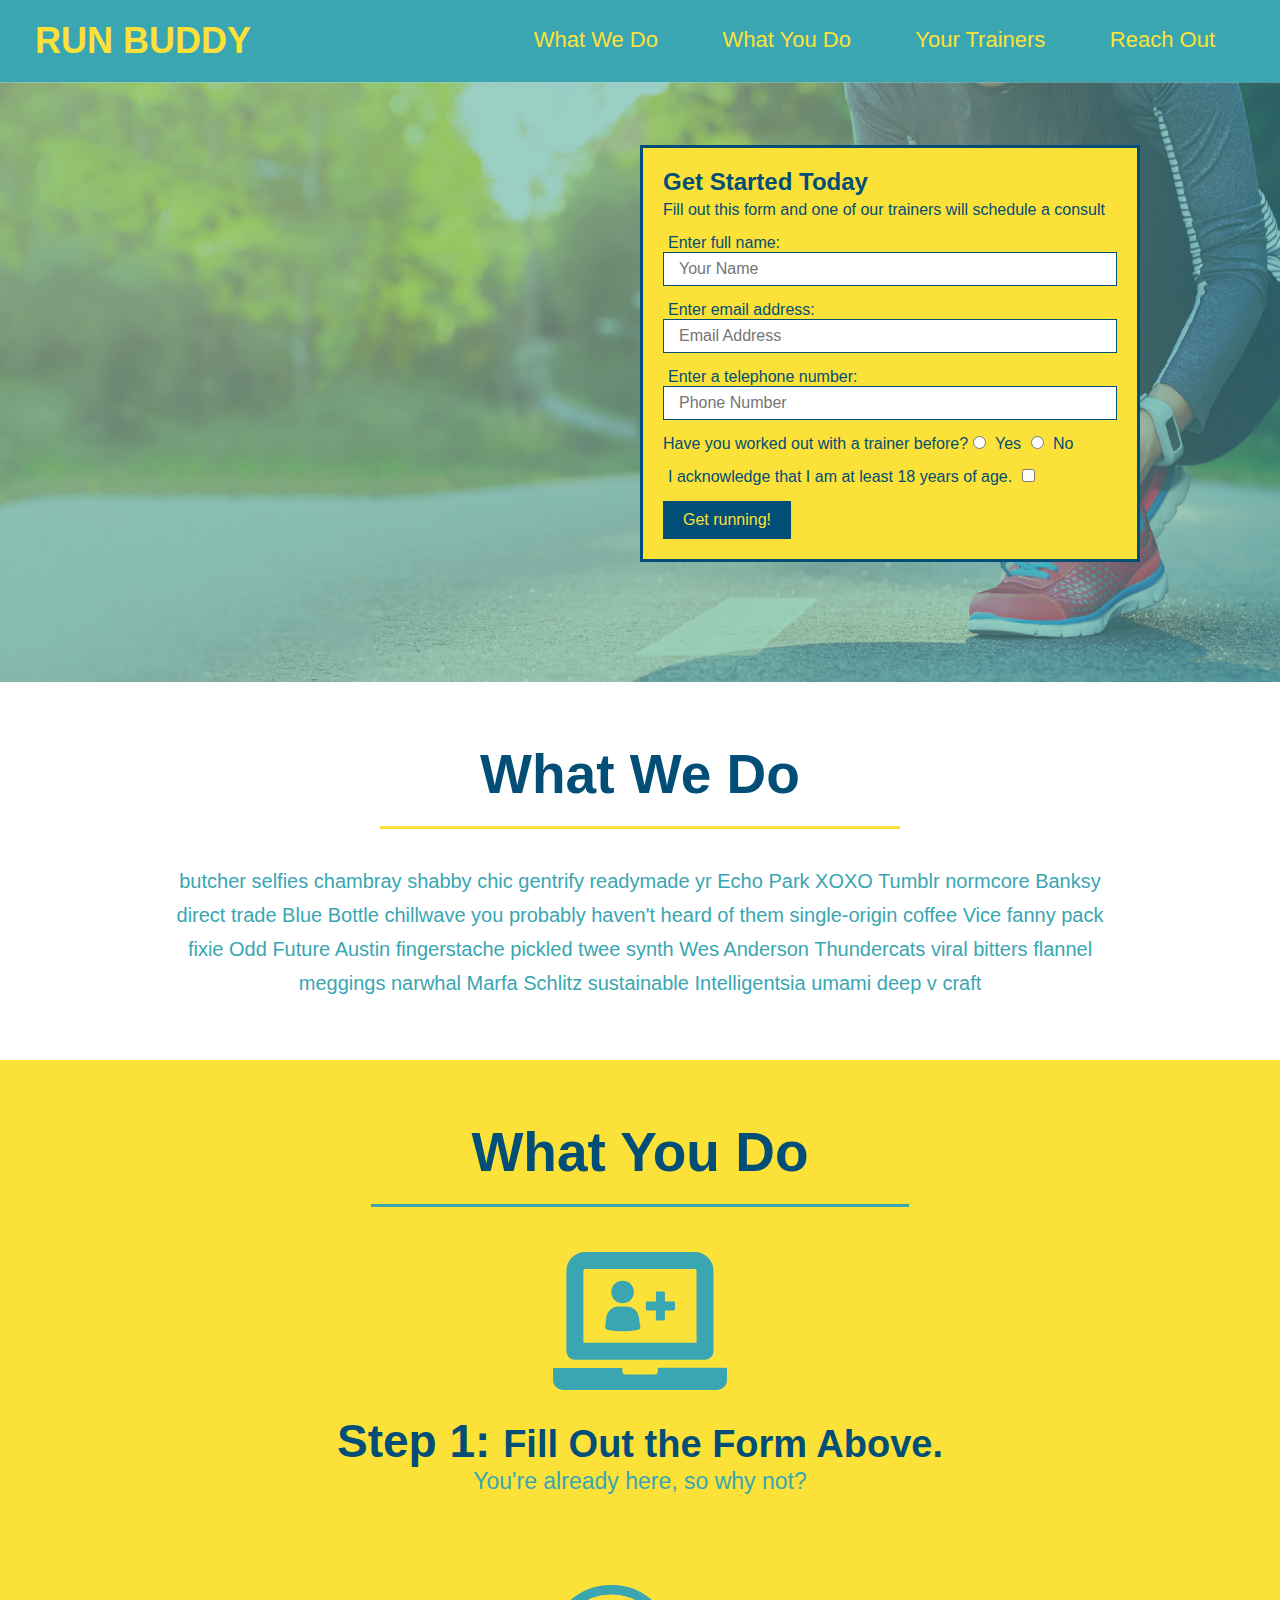
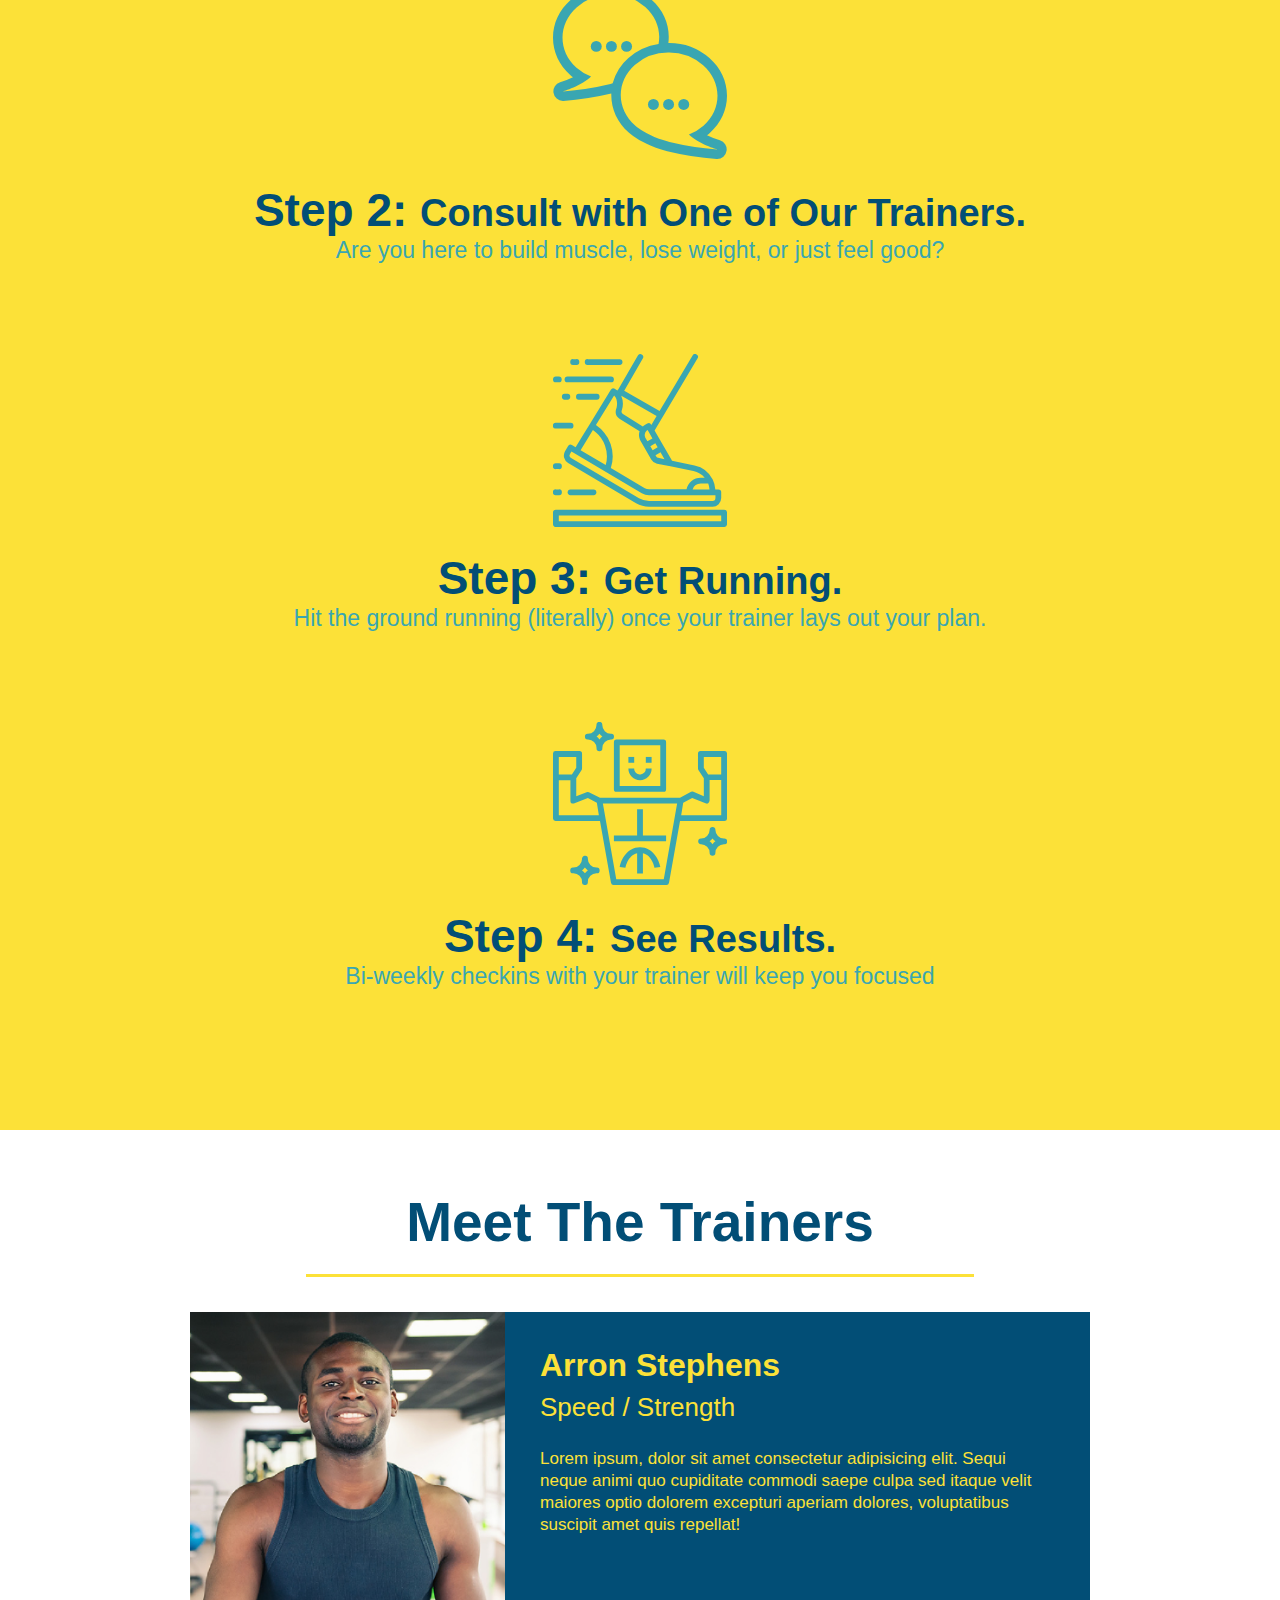
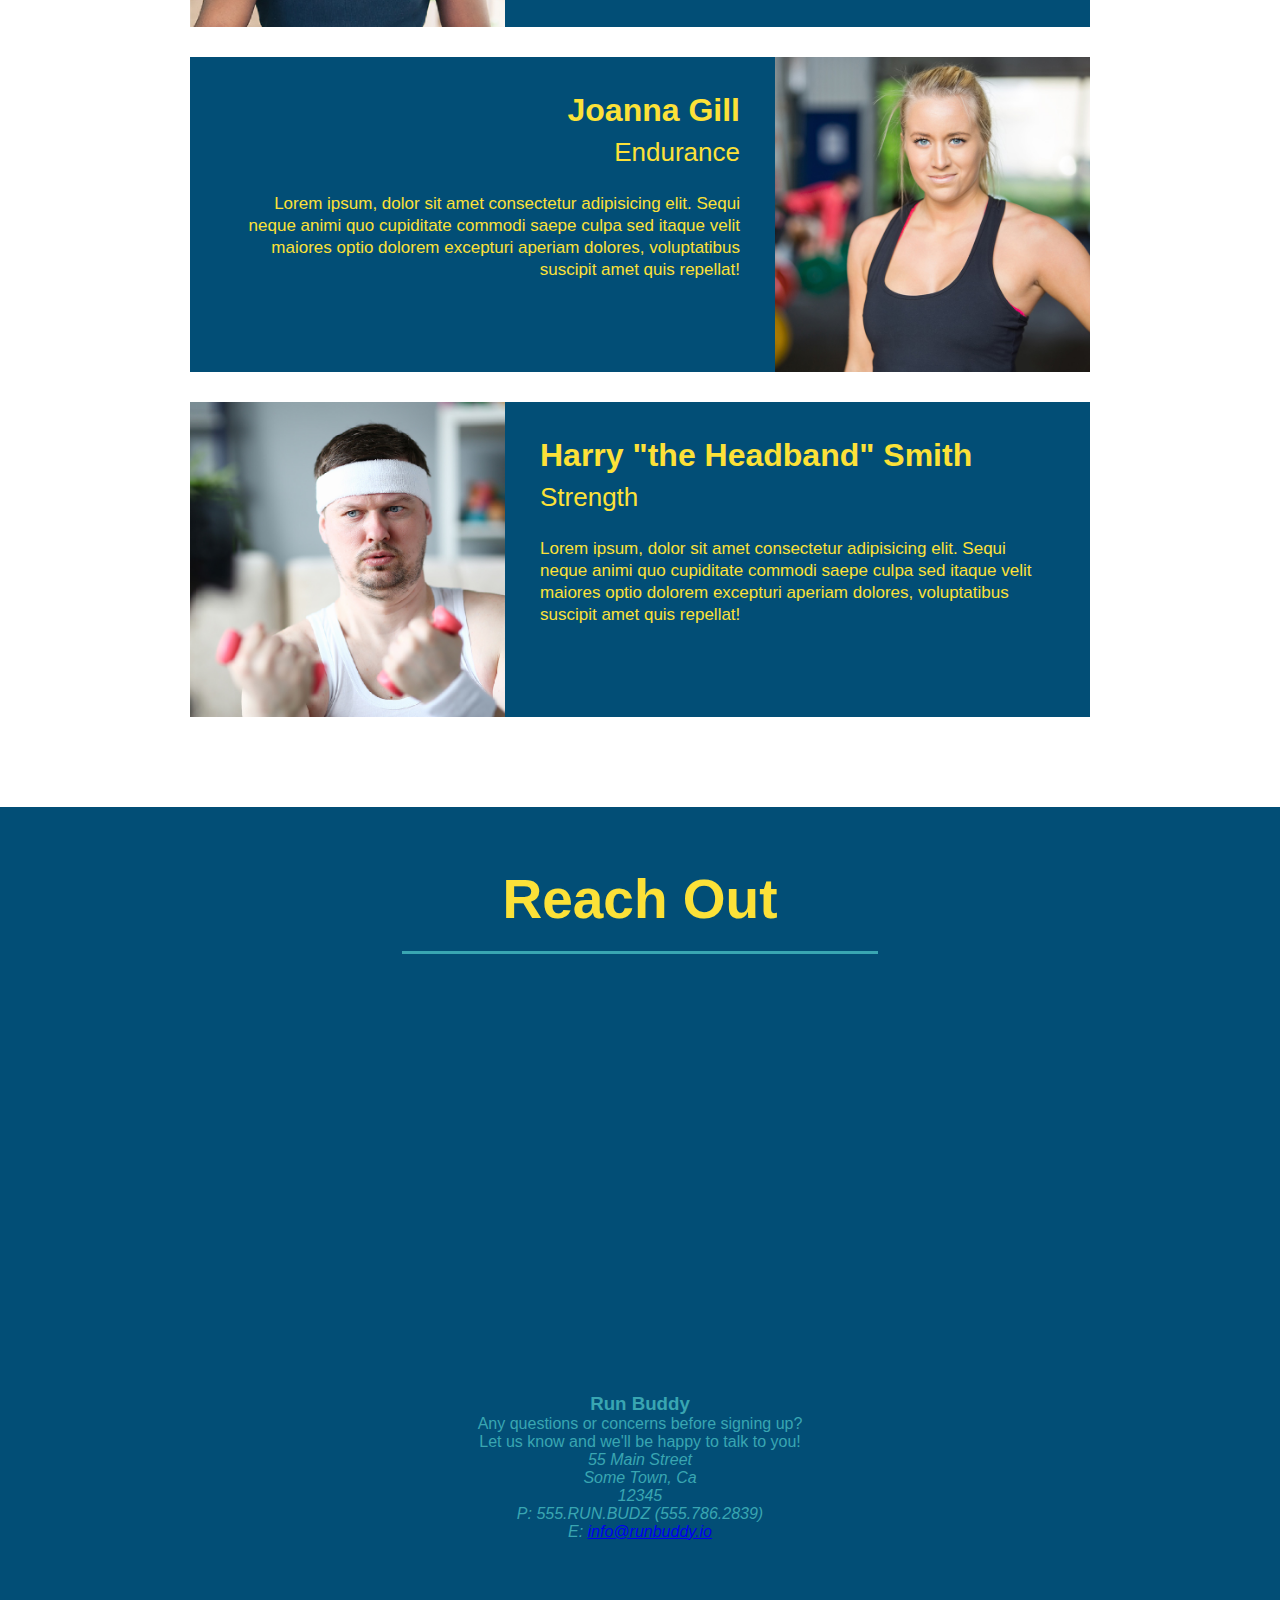
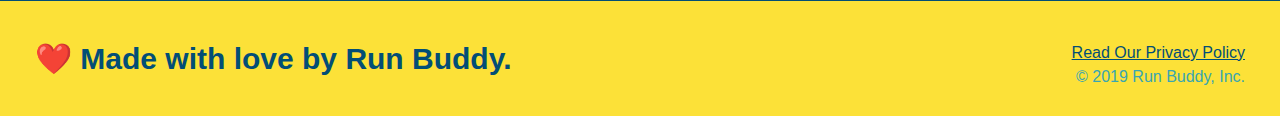
==== index.html @ 49051cc2 "style contact info and meet the trainers section" ====
<!DOCTYPE html>
<html lang="en">

<head>
  <meta charset="UTF-8" />
  <title>Run Buddy</title>
  <link rel="stylesheet" href="./assets/style.css" />
</head>

<body>
  <!-- navigation -->
  <header>
    <h1>
      <a href="/">
        RUN BUDDY
      </a>
    </h1>
    <nav>
      <!-- Unordered list element -->
      <ul>
        <!-- List item element-->
        <li>
          <!-- Anchor element -->
          <a href="#what-we-do">What We Do</a>
        </li>
        <li>
          <a href="#what-you-do">What You Do</a>
        </li>
        <li>
          <a href="#your-trainers">Your Trainers</a>
        </li>
        <li>
          <a href="#reach-out">Reach Out</a>
        </li>
      </ul>
    </nav>
  </header>

  <!-- hero/jumbotron -->
  <section class="hero">
    <div class="hero-form">
      <h3>Get Started Today</h3>
      <p>Fill out this form and one of our trainers will schedule a consult</p>
      <form>
        <label for="name">Enter full name:</label>
        <input type="text" placeholder="Your Name" name="name" id="name" class="form-input" />
        <label for="email">Enter email address:</label>
        <input type="text" placeholder="Email Address" name="email" id="email" class="form-input" />
        <label for="phone">Enter a telephone number:</label>
        <input type="text" placeholder="Phone Number" name="phone" id="phone" class="form-input" />
        <p>
          Have you worked out with a trainer before?
          <input type="radio" name="trainer-confirm" id="trainer-yes" />
          <label for="trainer-yes">Yes</label>
          <input type="radio" name="trainer-confirm" id="trainer-no" />
          <label for="trainer-no">No</label>
        </p>
        <p>
          <label for="checkbox">
            I acknowledge that I am at least 18 years of age.
          </label>
          <input type="checkbox" name="checkpoint1" id="checkbox" />
        </p>
        <button type="submit">
          Get running!
        </button>
      </form>
    </div>
  </section>

  <!-- "what we do" section -->
  <section id="what-we-do" class="intro">
    <h2 class="section-title primary-border">What We Do</h2>
    <p>
      butcher selfies chambray shabby chic gentrify readymade yr Echo Park XOXO Tumblr normcore Banksy direct trade Blue
      Bottle chillwave you probably haven't heard of them single-origin coffee Vice fanny pack fixie Odd Future Austin
      fingerstache pickled twee synth Wes Anderson Thundercats viral bitters flannel meggings narwhal Marfa Schlitz
      sustainable Intelligentsia umami deep v craft
    </p>
  </section>

  <!-- "what you do" section -->
  <section id="what-you-do" class="steps">
    <h2 class="section-title secondary-border">What You Do</h2>

    <div>
      <img src="./assets/images/step-1.svg" alt="" />
      <h3>Step 1: <span>Fill Out the Form Above.</span></h3>
      <p>You're already here, so why not?</p>
    </div>

    <div>
      <img src="./assets/images/step-2.svg" alt="" />
      <h3>Step 2: <span>Consult with One of Our Trainers.</span></h3>
      <p>Are you here to build muscle, lose weight, or just feel good?</p>
    </div>

    <div>
      <img src="./assets/images/step-3.svg" alt="" />
      <h3>Step 3: <span>Get Running.</span></h3>
      <p>Hit the ground running (literally) once your trainer lays out your plan.</p>
    </div>

    <div>
      <img src="./assets/images/step-4.svg" alt="" />
      <h3>Step 4: <span>See Results.</span></h3>
      <p>Bi-weekly checkins with your trainer will keep you focused</p>
    </div>
  </section>

  <!-- "meet the trainers" section -->
  <section id="your-trainers" class="trainers">
    <h2 class="section-title primary-border">Meet The Trainers</h2>
    <article class="trainer">
      <img src="./assets/images/trainer-1.jpg" alt="Arron Stephens in his workout clothes, ready to pump iron" />
      <div class="trainer-bio text-left">
        <h3>Arron Stephens</h3>
        <h4>Speed / Strength</h4>
        <p>
          Lorem ipsum, dolor sit amet consectetur adipisicing elit. Sequi neque animi quo cupiditate commodi saepe culpa
          sed
          itaque velit maiores optio dolorem excepturi aperiam dolores, voluptatibus suscipit amet quis repellat!
        </p>
      </div>
    </article>

    <!-- second trainer bio -->
    <article class="trainer">
      <div class="trainer-bio text-right">
        <h3>Joanna Gill</h3>
        <h4>Endurance</h4>
        <p>
          Lorem ipsum, dolor sit amet consectetur adipisicing elit. Sequi neque animi quo cupiditate commodi saepe culpa
          sed
          itaque velit maiores optio dolorem excepturi aperiam dolores, voluptatibus suscipit amet quis repellat!
        </p>
      </div>
      <img src="./assets/images/trainer-2.jpg" alt="Joanna Gill cooling off after a workout" />
    </article>

    <!-- third trainer bio -->
    <article class="trainer">
      <img src="./assets/images/trainer-3.jpg"
        alt="Harry Smith wearing a headband and lifting comically small pink weights" />
      <div class="trainer-bio text-left">
        <h3>Harry "the Headband" Smith</h3>
        <h4>Strength</h4>
        <p>
          Lorem ipsum, dolor sit amet consectetur adipisicing elit. Sequi neque animi quo cupiditate commodi saepe culpa
          sed
          itaque velit maiores optio dolorem excepturi aperiam dolores, voluptatibus suscipit amet quis repellat!
        </p>
      </div>
    </article>
  </section>

  <!-- "reach out" section -->
  <section id="reach-out" class="contact">
    <h2 class="section-title secondary-border">Reach Out</h2>
		<div class="contact-info">
			<iframe src="https://www.google.com/maps/embed?pb=!1m18!1m12!1m3!1d3147.1079747227936!2d-120.42364418397035!3d37.92790791110593!2m3!1f0!2f0!3f0!3m2!1i1024!2i768!4f13.1!3m3!1m2!1s0x8090c49129b6ac57%3A0xb56c7eb95a2cd8bd!2sMain%20St%2C%20California%2095327!5e0!3m2!1sen!2sus!4v1616426329495!5m2!1sen!2sus" 
			width="600" 
			height="450" 
			style="border:0;" 
			allowfullscreen="" 
			loading="lazy">
			</iframe>
		</div>

		<div>
			<h3>Run Buddy</h3>
			<p>
			  Any questions or concerns before signing up?
			  <br />
			  Let us know and we'll be happy to talk to you!
			</p>
			<address>
			  55 Main Street <br/>
			  Some Town, Ca <br/>
			  12345<br />
			  P: 555.RUN.BUDZ (555.786.2839)<br/>
			  E: <a href="mailto:info@runbuddy.io">info@runbuddy.io</a>
			</address>
		  </div>
  </section>

  <!-- footer -->
  <footer>
    <h2>❤️ Made with love by Run Buddy.</h2>
    <div>
      <a href="#">Read Our Privacy Policy</a><br />
      &copy; 2019 Run Buddy, Inc.
    </div>
  </footer>
</body>

</html
---- assets/style.css ----
* {
	margin: 0;
	padding: 0;
	box-sizing: border-box;
}
  
body {
	color: #39a6b2;
	font-family: Helvetica, Arial, sans-serif;
}

/* apply styles to <header> */
header {
	padding: 20px 35px;
	background-color: #39a6b2;
}

header h1 {
	font-weight: bold;
	font-size: 36px;
	color: #fce138;
	margin: 0;
	display: inline;
}

header a {
	text-decoration: none;
	color: #fce138;
}

header nav {
	float: right;
	margin: 7px 0;
}

header nav ul li {
	display: inline;
}

header nav ul li a {
	margin: 0 30px;
	font-weight: lighter;
	font-size: 22px;
}

footer {
	background: #fce138;
	width: 100%;
	padding: 40px 35px;
}

footer h2 {
	display: inline;
	color: #024e76;
	font-size: 30px;
	margin: 0;
}

footer div {
	float: right;
	line-height: 1.5;
	text-align: right;
}

footer a {
	color: #024e76;
}

section {
	padding: 60px;
}

/* Hero Style Start */
.hero {
	background-image: url('./images/hero-bg.jpg');
	height: 600px;
	background-size: cover;
	background-position: center;
	position: relative;
}
/* Hero Style End */

.hero-form {
	border: 3px solid #024e76;
	background-color: #fce138;
	padding: 20px;
	width: 500px;
	color: #024e76;
	position: absolute;
	bottom: 120px;
	right: 140px;
}

.hero-form h3 {
	font-size: 24px;
	margin: 0;
}
.hero-form p {
	margin: 5px 0 15px 0;
}

.form-input {
	border: 1px solid #024e76;
	display: block;
	padding: 7px 15px;
	font-size: 16px;
	color: #024e76;
	width: 100%;
	margin-bottom: 15px;
}

.hero-form label {
	margin: 0 5px;
}

.hero-form button {
	color: #fce138;
	background-color: #024e76;
	border: none;
	padding: 10px 20px;
	font-size: 16px;
}

.intro {
	text-align: center;
}

.intro p {
	line-height: 1.7;
	color: #39a6b2;
	width: 80%;
font-size: 20px;
	margin: 0 auto;
}

.steps {
	text-align: center;
	background: #fce138;
}

.steps div {
	margin-bottom: 80px;
}

.steps img {
	width: 15%;
	margin: 10px 0;
}

.steps h3 {
	color: #024e76;
	font-size: 46px;
	margin-top: 10px;
}

.steps p {
	color: #39a6b2;
	font-size: 23px;
}

.steps span {
	font-size: 38px;
}

.section-title {
	font-size: 55px;
	color: #024e76;
	margin-bottom: 35px;
	padding: 0 100px 20px 100px;
	display: inline-block;
	border-bottom: 3px solid;
}

.primary-border {
	border-color: #fce138;
}

.secondary-border {
	border-color: #39a6b2;
}

.trainers {
text-align: center;
}

.trainer {
	width: 900px;
	margin: 0 auto 30px auto;
	background: #024e76;
	color: #fce138;
	overflow: auto;
}

.trainer img {
	width: 35%;
	float: left;
}

.trainer-bio {
	padding: 35px;
	float: left;
	width: 65%;
}

.trainer-bio h3 {
	font-size: 32px;
	margin-bottom: 8px;
}

.trainer-bio h4 {
	font-weight: lighter;
	font-size: 26px;
	margin-bottom: 25px;
}

.trainer-bio p {
	font-size: 17px;
	line-height: 1.3;
}

.text-left {
	text-align: left;
}

.text-right {
	text-align: right;
}

/*reach out section style*/
.contact {
	background: #024e76;
	text-align: center;
}

.contact h2 {
	color: #fce138;
}

.contact-info iframe {
	width: 400px;
	height: 400px;
}

.contact-info div {
	width: 410px;
	display: inline-block;
	vertical-align: top;
	text-align: left;
	margin: 30px 0 0 60px;
	color: white;
}

.contact-info h3 {
  color: #fce138;
  font-size: 32px;
}

.contact-info p, .contact-info address {
  margin: 20px 0;
  line-height: 1.5;
  font-size: 20px;
  font-style: normal;
}

.contact-info a {
  color: #fce138;
}

/*reach out section style ends*/
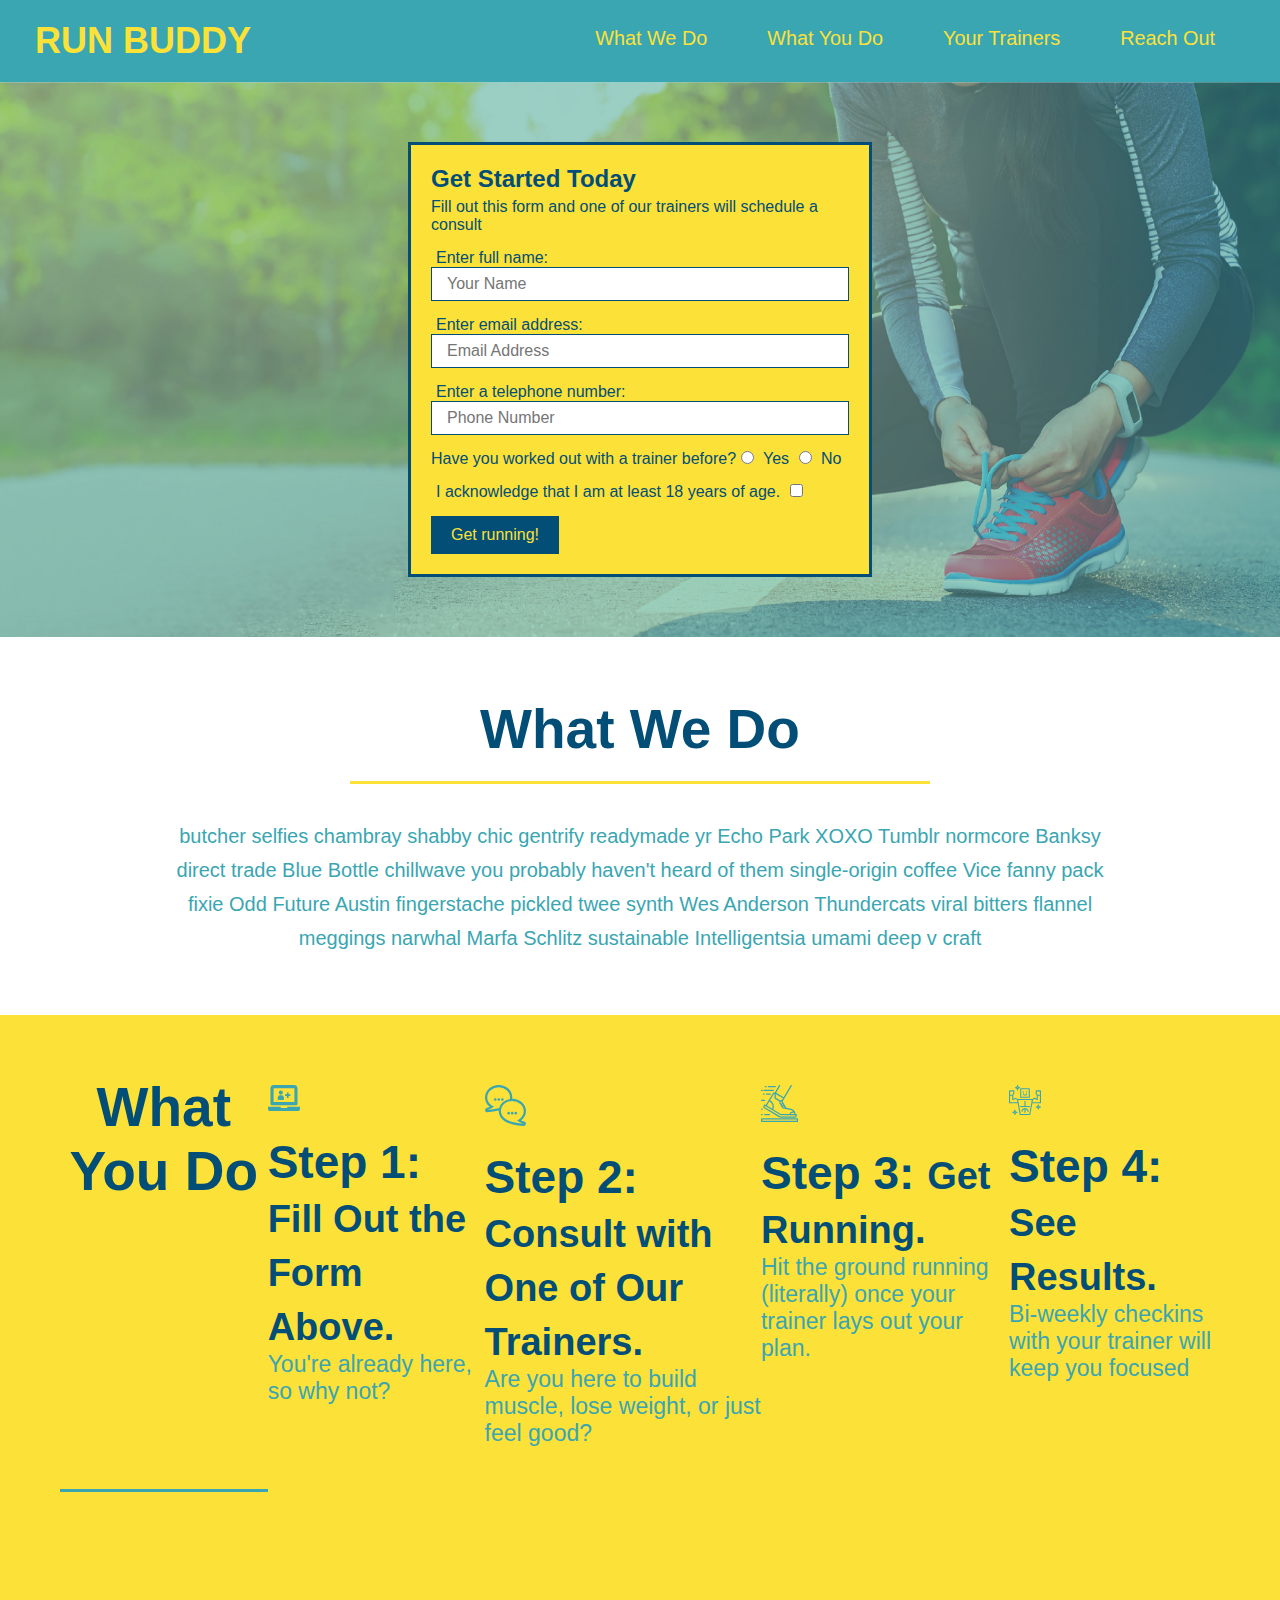
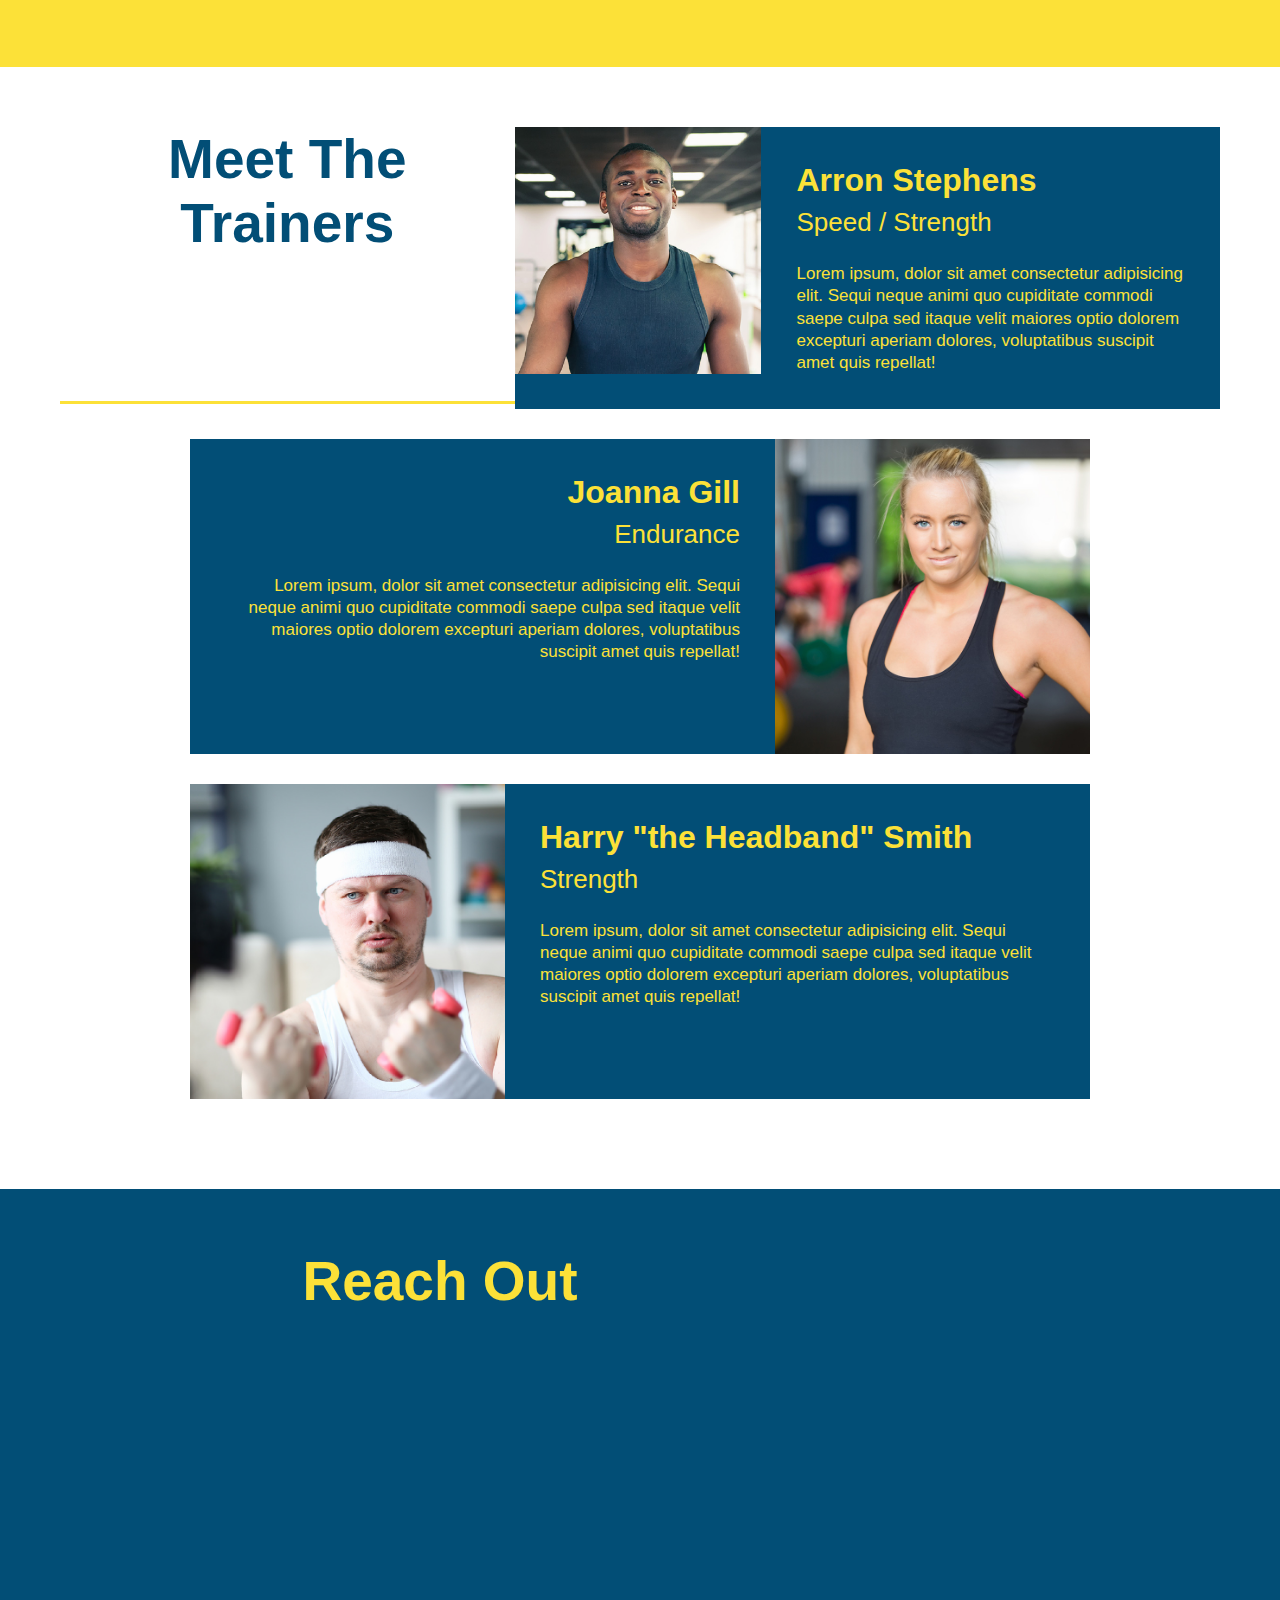
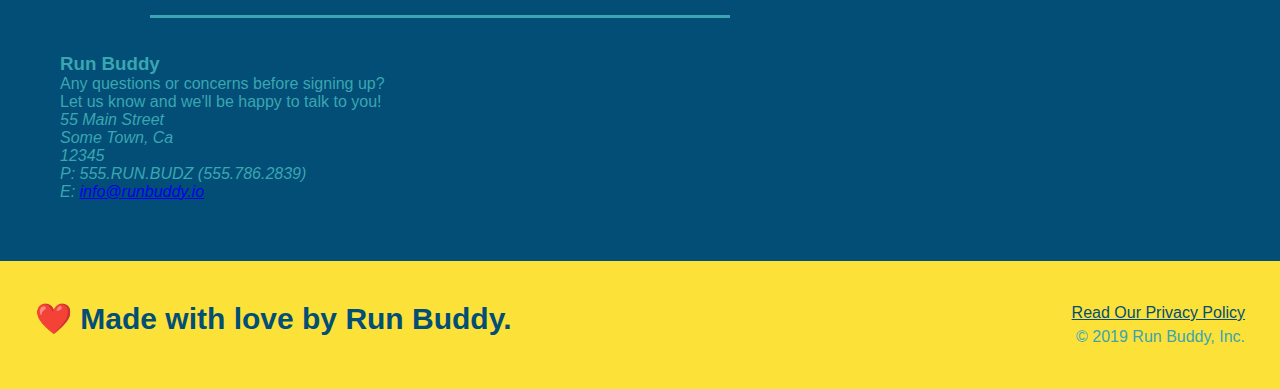
==== commit ae8e665a: "add flexbox to section titles" ====
--- a/index.html
+++ b/index.html
@@ -70,58 +70,69 @@
 
   <!-- "what we do" section -->
   <section id="what-we-do" class="intro">
-    <h2 class="section-title primary-border">What We Do</h2>
-    <p>
-      butcher selfies chambray shabby chic gentrify readymade yr Echo Park XOXO Tumblr normcore Banksy direct trade Blue
-      Bottle chillwave you probably haven't heard of them single-origin coffee Vice fanny pack fixie Odd Future Austin
-      fingerstache pickled twee synth Wes Anderson Thundercats viral bitters flannel meggings narwhal Marfa Schlitz
-      sustainable Intelligentsia umami deep v craft
-    </p>
+	  <div>
+		<h2 class="section-title primary-border">What We Do</h2>
+			<div class="flex-row">
+				<p>
+				butcher selfies chambray shabby chic gentrify readymade yr Echo Park XOXO Tumblr normcore Banksy direct trade Blue
+				Bottle chillwave you probably haven't heard of them single-origin coffee Vice fanny pack fixie Odd Future Austin
+				fingerstache pickled twee synth Wes Anderson Thundercats viral bitters flannel meggings narwhal Marfa Schlitz
+				sustainable Intelligentsia umami deep v craft
+				</p>
+			</div>
+	  </div>
+
   </section>
 
   <!-- "what you do" section -->
   <section id="what-you-do" class="steps">
-    <h2 class="section-title secondary-border">What You Do</h2>
-
-    <div>
-      <img src="./assets/images/step-1.svg" alt="" />
-      <h3>Step 1: <span>Fill Out the Form Above.</span></h3>
-      <p>You're already here, so why not?</p>
-    </div>
-
-    <div>
-      <img src="./assets/images/step-2.svg" alt="" />
-      <h3>Step 2: <span>Consult with One of Our Trainers.</span></h3>
-      <p>Are you here to build muscle, lose weight, or just feel good?</p>
-    </div>
-
-    <div>
-      <img src="./assets/images/step-3.svg" alt="" />
-      <h3>Step 3: <span>Get Running.</span></h3>
-      <p>Hit the ground running (literally) once your trainer lays out your plan.</p>
-    </div>
-
-    <div>
-      <img src="./assets/images/step-4.svg" alt="" />
-      <h3>Step 4: <span>See Results.</span></h3>
-      <p>Bi-weekly checkins with your trainer will keep you focused</p>
-    </div>
+	<div class="flex-row">
+		<h2 class="section-title secondary-border">What You Do</h2>
+
+		<div>
+		  <img src="./assets/images/step-1.svg" alt="" />
+		  <h3>Step 1: <span>Fill Out the Form Above.</span></h3>
+		  <p>You're already here, so why not?</p>
+		</div>
+	
+		<div>
+		  <img src="./assets/images/step-2.svg" alt="" />
+		  <h3>Step 2: <span>Consult with One of Our Trainers.</span></h3>
+		  <p>Are you here to build muscle, lose weight, or just feel good?</p>
+		</div>
+	
+		<div>
+		  <img src="./assets/images/step-3.svg" alt="" />
+		  <h3>Step 3: <span>Get Running.</span></h3>
+		  <p>Hit the ground running (literally) once your trainer lays out your plan.</p>
+		</div>
+	
+		<div>
+		  <img src="./assets/images/step-4.svg" alt="" />
+		  <h3>Step 4: <span>See Results.</span></h3>
+		  <p>Bi-weekly checkins with your trainer will keep you focused</p>
+		</div>
+	 </div>
+
   </section>
 
   <!-- "meet the trainers" section -->
   <section id="your-trainers" class="trainers">
-    <h2 class="section-title primary-border">Meet The Trainers</h2>
-    <article class="trainer">
-      <img src="./assets/images/trainer-1.jpg" alt="Arron Stephens in his workout clothes, ready to pump iron" />
-      <div class="trainer-bio text-left">
-        <h3>Arron Stephens</h3>
-        <h4>Speed / Strength</h4>
-        <p>
-          Lorem ipsum, dolor sit amet consectetur adipisicing elit. Sequi neque animi quo cupiditate commodi saepe culpa
-          sed
-          itaque velit maiores optio dolorem excepturi aperiam dolores, voluptatibus suscipit amet quis repellat!
-        </p>
-      </div>
+	  <div class="flex-row">
+		<h2 class="section-title primary-border">Meet The Trainers</h2>
+		<article class="trainer">
+		  <img src="./assets/images/trainer-1.jpg" alt="Arron Stephens in his workout clothes, ready to pump iron" />
+		  <div class="trainer-bio text-left">
+			<h3>Arron Stephens</h3>
+			<h4>Speed / Strength</h4>
+			<p>
+			  Lorem ipsum, dolor sit amet consectetur adipisicing elit. Sequi neque animi quo cupiditate commodi saepe culpa
+			  sed
+			  itaque velit maiores optio dolorem excepturi aperiam dolores, voluptatibus suscipit amet quis repellat!
+			</p>
+		  </div>
+	  </div>
+
     </article>
 
     <!-- second trainer bio -->
@@ -156,7 +167,8 @@
 
   <!-- "reach out" section -->
   <section id="reach-out" class="contact">
-    <h2 class="section-title secondary-border">Reach Out</h2>
+	<div class="flex-row">
+		<h2 class="section-title secondary-border">Reach Out</h2>
 		<div class="contact-info">
 			<iframe src="https://www.google.com/maps/embed?pb=!1m18!1m12!1m3!1d3147.1079747227936!2d-120.42364418397035!3d37.92790791110593!2m3!1f0!2f0!3f0!3m2!1i1024!2i768!4f13.1!3m3!1m2!1s0x8090c49129b6ac57%3A0xb56c7eb95a2cd8bd!2sMain%20St%2C%20California%2095327!5e0!3m2!1sen!2sus!4v1616426329495!5m2!1sen!2sus" 
 			width="600" 
@@ -166,29 +178,31 @@
 			loading="lazy">
 			</iframe>
 		</div>
-
-		<div>
-			<h3>Run Buddy</h3>
-			<p>
-			  Any questions or concerns before signing up?
-			  <br />
-			  Let us know and we'll be happy to talk to you!
-			</p>
-			<address>
-			  55 Main Street <br/>
-			  Some Town, Ca <br/>
-			  12345<br />
-			  P: 555.RUN.BUDZ (555.786.2839)<br/>
-			  E: <a href="mailto:info@runbuddy.io">info@runbuddy.io</a>
-			</address>
-		  </div>
+	</div>
+
+	<div>
+		<h3>Run Buddy</h3>
+		<p>
+			Any questions or concerns before signing up?
+			<br />
+			Let us know and we'll be happy to talk to you!
+		</p>
+		<address>
+			55 Main Street <br/>
+			Some Town, Ca <br/>
+			12345<br />
+			P: 555.RUN.BUDZ (555.786.2839)<br/>
+			E: <a href="mailto:info@runbuddy.io">info@runbuddy.io</a>
+		</address>
+		</div>
+	</div>
   </section>
 
   <!-- footer -->
   <footer>
     <h2>❤️ Made with love by Run Buddy.</h2>
     <div>
-      <a href="#">Read Our Privacy Policy</a><br />
+      <a href="./privacy-policy.html">Read Our Privacy Policy</a><br />
       &copy; 2019 Run Buddy, Inc.
     </div>
   </footer>
--- a/assets/style.css
+++ b/assets/style.css
@@ -13,6 +13,9 @@
 header {
 	padding: 20px 35px;
 	background-color: #39a6b2;
+	display: flex;
+	justify-content: space-between;
+	flex-wrap: wrap;
 }
 
 header h1 {
@@ -20,7 +23,6 @@
 	font-size: 36px;
 	color: #fce138;
 	margin: 0;
-	display: inline;
 }
 
 header a {
@@ -29,35 +31,39 @@
 }
 
 header nav {
-	float: right;
 	margin: 7px 0;
 }
 
-header nav ul li {
-	display: inline;
+header nav ul {
+	display: flex;
+	flex-wrap: wrap;
+	justify-content: space-between;
+	align-items: center;
+	list-style: none; 
 }
 
 header nav ul li a {
 	margin: 0 30px;
 	font-weight: lighter;
-	font-size: 22px;
+	font-size: 1.55vw; 
 }
 
 footer {
 	background: #fce138;
 	width: 100%;
 	padding: 40px 35px;
+	display: flex;
+	justify-content: space-between;
+	flex-wrap: wrap; 
 }
 
 footer h2 {
-	display: inline;
 	color: #024e76;
 	font-size: 30px;
 	margin: 0;
 }
 
 footer div {
-	float: right;
 	line-height: 1.5;
 	text-align: right;
 }
@@ -73,22 +79,37 @@
 /* Hero Style Start */
 .hero {
 	background-image: url('./images/hero-bg.jpg');
-	height: 600px;
 	background-size: cover;
 	background-position: center;
-	position: relative;
-}
+	display: flex;
+	justify-content: center;
+	flex-wrap: wrap; 
+}
+
+.hero-cta {
+	width: 35%;
+	text-align: right;
+	margin: 3.5%;
+	color: #fff;
+	font-size: 18px;
+	line-height: 1.3;
+}
+
+.hero-cta h2 {
+	font-style: italic;
+	font-size: 55px;
+	color: #fce138;
+}
+
 /* Hero Style End */
 
 .hero-form {
 	border: 3px solid #024e76;
 	background-color: #fce138;
 	padding: 20px;
-	width: 500px;
-	color: #024e76;
-	position: absolute;
-	bottom: 120px;
-	right: 140px;
+	color: #024e76;
+	width: 40%;
+	margin: #fce148;
 }
 
 .hero-form h3 {
@@ -121,20 +142,16 @@
 	font-size: 16px;
 }
 
-.intro {
-	text-align: center;
-}
-
 .intro p {
 	line-height: 1.7;
 	color: #39a6b2;
 	width: 80%;
-font-size: 20px;
+	font-size: 20px;
 	margin: 0 auto;
+	text-align: center;
 }
 
 .steps {
-	text-align: center;
 	background: #fce138;
 }
 
@@ -165,10 +182,11 @@
 .section-title {
 	font-size: 55px;
 	color: #024e76;
-	margin-bottom: 35px;
-	padding: 0 100px 20px 100px;
-	display: inline-block;
 	border-bottom: 3px solid;
+	padding-bottom: 20px;
+	text-align: center;
+	margin: 0 auto 35px auto;
+	width: 50%;
 }
 
 .primary-border {
@@ -180,7 +198,6 @@
 }
 
 .trainers {
-text-align: center;
 }
 
 .trainer {
@@ -229,7 +246,6 @@
 /*reach out section style*/
 .contact {
 	background: #024e76;
-	text-align: center;
 }
 
 .contact h2 {
@@ -266,4 +282,8 @@
   color: #fce138;
 }
 
-/*reach out section style ends*/+/*reach out section style ends*/
+
+.flex-row {
+	display: flex; 
+}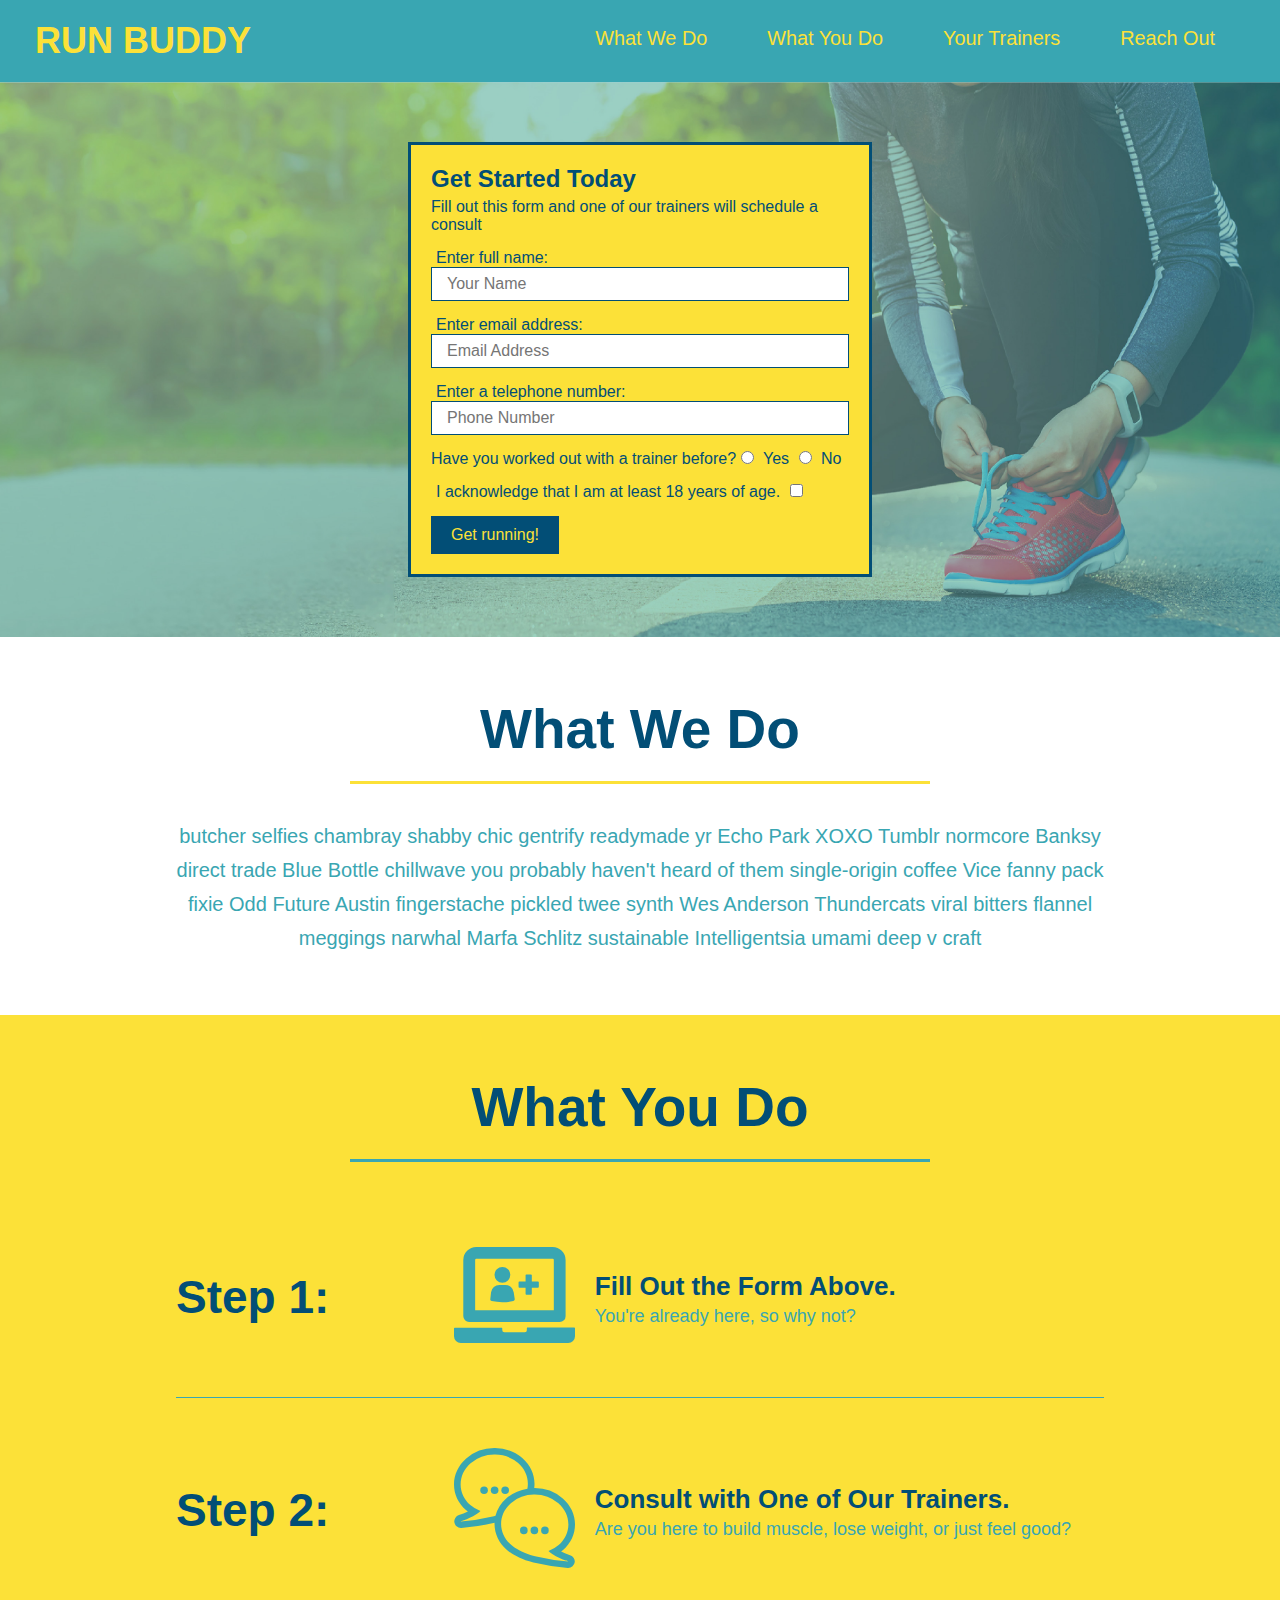
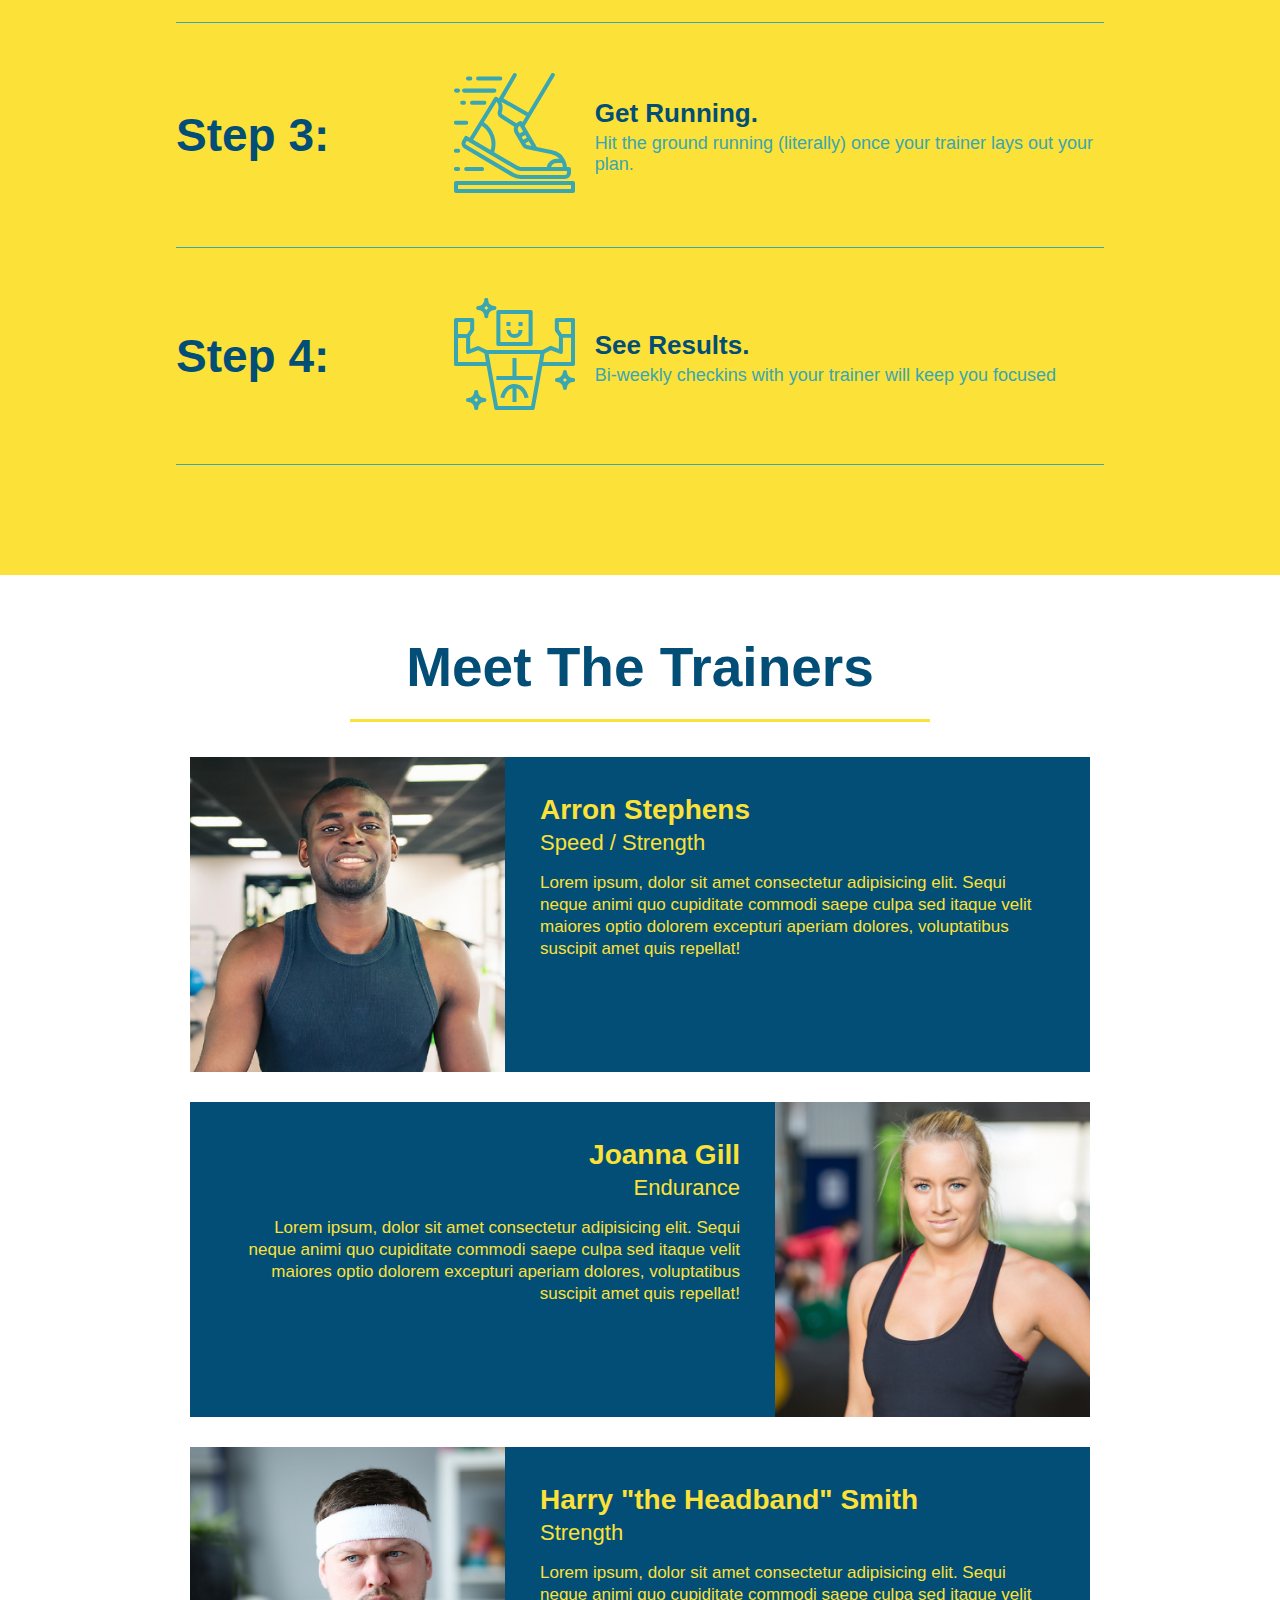
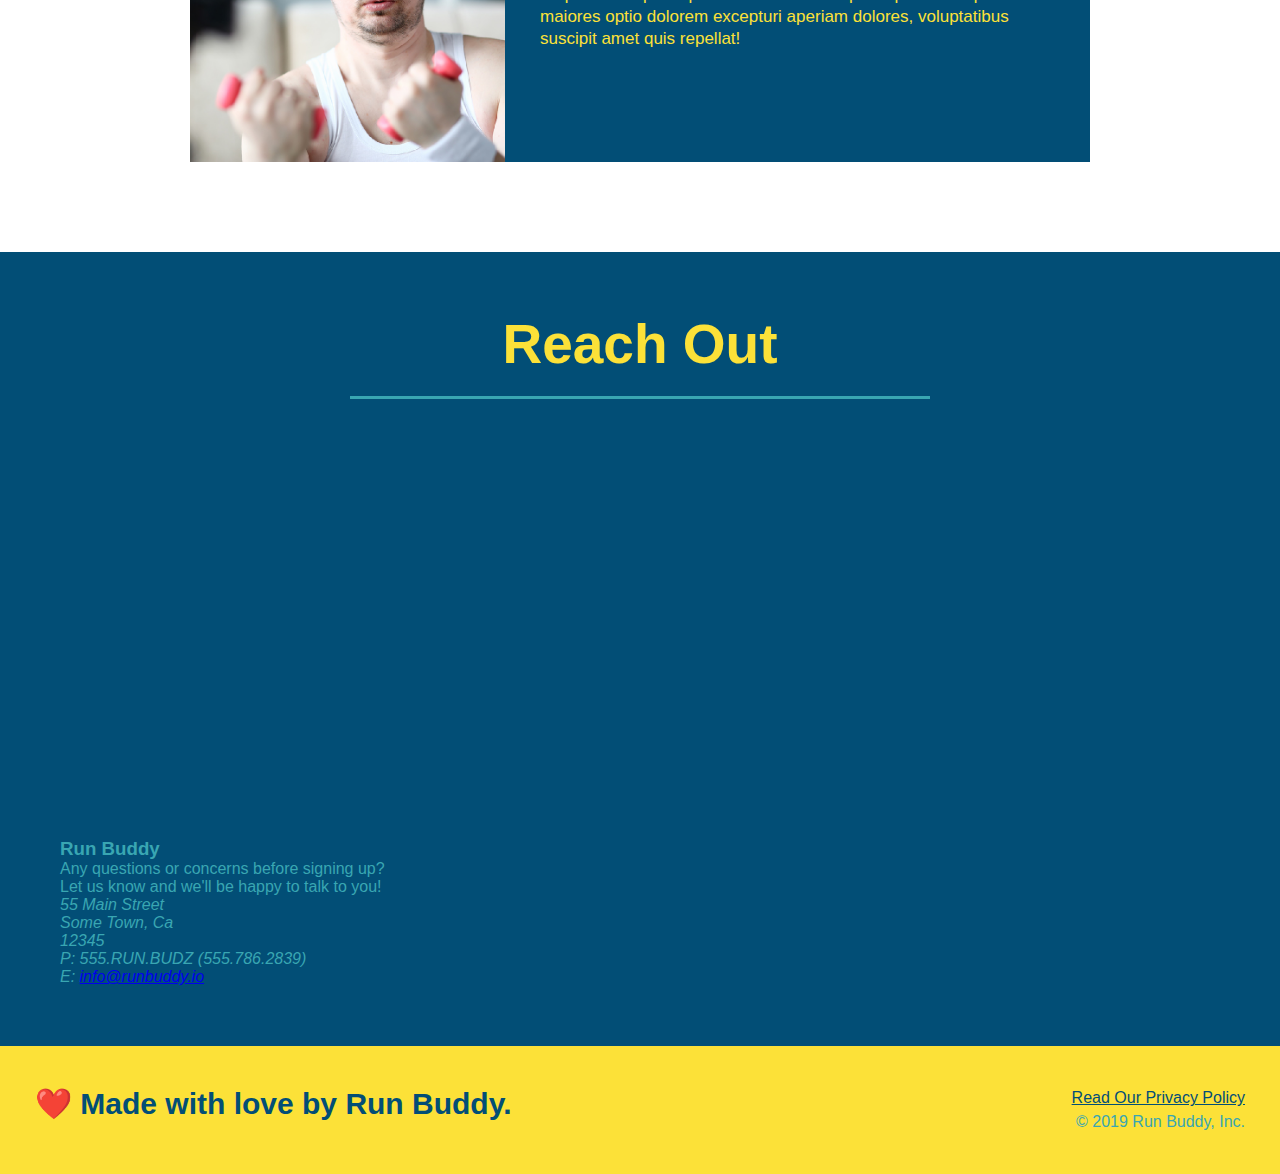
==== commit bffc8a1b: "add flexbox to the steps" ====
--- a/index.html
+++ b/index.html
@@ -70,17 +70,17 @@
 
   <!-- "what we do" section -->
   <section id="what-we-do" class="intro">
-	  <div>
+	<div class="flex-row">
 		<h2 class="section-title primary-border">What We Do</h2>
-			<div class="flex-row">
-				<p>
-				butcher selfies chambray shabby chic gentrify readymade yr Echo Park XOXO Tumblr normcore Banksy direct trade Blue
-				Bottle chillwave you probably haven't heard of them single-origin coffee Vice fanny pack fixie Odd Future Austin
-				fingerstache pickled twee synth Wes Anderson Thundercats viral bitters flannel meggings narwhal Marfa Schlitz
-				sustainable Intelligentsia umami deep v craft
-				</p>
-			</div>
-	  </div>
+	</div>
+	<div class="flex-row">
+		<p>
+		butcher selfies chambray shabby chic gentrify readymade yr Echo Park XOXO Tumblr normcore Banksy direct trade Blue
+		Bottle chillwave you probably haven't heard of them single-origin coffee Vice fanny pack fixie Odd Future Austin
+		fingerstache pickled twee synth Wes Anderson Thundercats viral bitters flannel meggings narwhal Marfa Schlitz
+		sustainable Intelligentsia umami deep v craft
+		</p>
+	</div>
 
   </section>
 
@@ -88,50 +88,76 @@
   <section id="what-you-do" class="steps">
 	<div class="flex-row">
 		<h2 class="section-title secondary-border">What You Do</h2>
-
-		<div>
-		  <img src="./assets/images/step-1.svg" alt="" />
-		  <h3>Step 1: <span>Fill Out the Form Above.</span></h3>
-		  <p>You're already here, so why not?</p>
-		</div>
+	</div>
+	<div class="step">
+		<h3>Step 1:</h3>
+		<div class="step-info">
+			<div class="step-img">
+				<img src="./assets/images/step-1.svg" alt="" />
+			</div>
+			<div class="step-text">
+				<h4>Fill Out the Form Above.</h4>
+				<p>You're already here, so why not?</p>	
+			</div>
+		</div>
+	</div>
+
+	<div class="step">
+		<h3>Step 2:</h3>
+		<div class="step-info">
+			<div class="step-img">
+				<img src="./assets/images/step-2.svg" alt="" />
+			</div>
+			<div class="step-text">
+				<h4>Consult with One of Our Trainers.</h4>
+				<p>Are you here to build muscle, lose weight, or just feel good?</p>
+			</div>
+		</div>
+	</div>
 	
-		<div>
-		  <img src="./assets/images/step-2.svg" alt="" />
-		  <h3>Step 2: <span>Consult with One of Our Trainers.</span></h3>
-		  <p>Are you here to build muscle, lose weight, or just feel good?</p>
-		</div>
-	
-		<div>
-		  <img src="./assets/images/step-3.svg" alt="" />
-		  <h3>Step 3: <span>Get Running.</span></h3>
-		  <p>Hit the ground running (literally) once your trainer lays out your plan.</p>
-		</div>
-	
-		<div>
-		  <img src="./assets/images/step-4.svg" alt="" />
-		  <h3>Step 4: <span>See Results.</span></h3>
-		  <p>Bi-weekly checkins with your trainer will keep you focused</p>
-		</div>
-	 </div>
-
+	<div class="step">
+		<h3>Step 3:</h3>
+		<div class="step-info">
+			<div class="step-img">
+				<img src="./assets/images/step-3.svg" alt="" />
+			</div>
+			<div class="step-text">
+				<h4>Get Running.</h4>
+				<p>Hit the ground running (literally) once your trainer lays out your plan.</p>
+			</div>
+		</div>
+	</div>
+
+	<div class="step">
+		<h3>Step 4:</h3>
+		<div class="step-info">
+			<div class="step-img">
+				<img src="./assets/images/step-4.svg" alt="" />
+			</div>
+			<div class="step-text">
+				<h4>See Results.</h4>
+				<p>Bi-weekly checkins with your trainer will keep you focused</p>
+			</div>
+		</div>
+	</div>
   </section>
 
   <!-- "meet the trainers" section -->
   <section id="your-trainers" class="trainers">
-	  <div class="flex-row">
+	<div class="flex-row">
 		<h2 class="section-title primary-border">Meet The Trainers</h2>
-		<article class="trainer">
-		  <img src="./assets/images/trainer-1.jpg" alt="Arron Stephens in his workout clothes, ready to pump iron" />
-		  <div class="trainer-bio text-left">
-			<h3>Arron Stephens</h3>
-			<h4>Speed / Strength</h4>
-			<p>
-			  Lorem ipsum, dolor sit amet consectetur adipisicing elit. Sequi neque animi quo cupiditate commodi saepe culpa
-			  sed
-			  itaque velit maiores optio dolorem excepturi aperiam dolores, voluptatibus suscipit amet quis repellat!
-			</p>
-		  </div>
-	  </div>
+	</div>
+	<article class="trainer">
+		<img src="./assets/images/trainer-1.jpg" alt="Arron Stephens in his workout clothes, ready to pump iron" />
+		<div class="trainer-bio text-left">
+		<h3>Arron Stephens</h3>
+		<h4>Speed / Strength</h4>
+		<p>
+			Lorem ipsum, dolor sit amet consectetur adipisicing elit. Sequi neque animi quo cupiditate commodi saepe culpa
+			sed
+			itaque velit maiores optio dolorem excepturi aperiam dolores, voluptatibus suscipit amet quis repellat!
+		</p>
+	</div>
 
     </article>
 
@@ -169,15 +195,15 @@
   <section id="reach-out" class="contact">
 	<div class="flex-row">
 		<h2 class="section-title secondary-border">Reach Out</h2>
-		<div class="contact-info">
-			<iframe src="https://www.google.com/maps/embed?pb=!1m18!1m12!1m3!1d3147.1079747227936!2d-120.42364418397035!3d37.92790791110593!2m3!1f0!2f0!3f0!3m2!1i1024!2i768!4f13.1!3m3!1m2!1s0x8090c49129b6ac57%3A0xb56c7eb95a2cd8bd!2sMain%20St%2C%20California%2095327!5e0!3m2!1sen!2sus!4v1616426329495!5m2!1sen!2sus" 
-			width="600" 
-			height="450" 
-			style="border:0;" 
-			allowfullscreen="" 
-			loading="lazy">
-			</iframe>
-		</div>
+	</div>
+	<div class="contact-info">
+		<iframe src="https://www.google.com/maps/embed?pb=!1m18!1m12!1m3!1d3147.1079747227936!2d-120.42364418397035!3d37.92790791110593!2m3!1f0!2f0!3f0!3m2!1i1024!2i768!4f13.1!3m3!1m2!1s0x8090c49129b6ac57%3A0xb56c7eb95a2cd8bd!2sMain%20St%2C%20California%2095327!5e0!3m2!1sen!2sus!4v1616426329495!5m2!1sen!2sus" 
+		width="600" 
+		height="450" 
+		style="border:0;" 
+		allowfullscreen="" 
+		loading="lazy">
+		</iframe>
 	</div>
 
 	<div>
--- a/assets/style.css
+++ b/assets/style.css
@@ -155,28 +155,52 @@
 	background: #fce138;
 }
 
-.steps div {
-	margin-bottom: 80px;
-}
-
-.steps img {
-	width: 15%;
-	margin: 10px 0;
-}
-
-.steps h3 {
+.step {
+	margin: 50px auto;
+	padding-bottom: 50px;
+	width: 80%;
+	border-bottom: 1px solid #39a6b2;
+	display: flex;
+	flex-wrap: wrap;
+	align-items: center;
+	justify-content: space-between;
+}
+
+.step h3 {
 	color: #024e76;
 	font-size: 46px;
-	margin-top: 10px;
-}
-
-.steps p {
+	flex: 1 30%;
+}
+
+.step-info { 
+	flex: 2 70%;
+	display: flex;
+	flex-wrap: wrap;
+	align-items: center;
+}
+
+.step-img {
+	flex: 1 12%;
+	margin-right: 20px; 
+}
+
+.step-img img {
+	max-width: 100%;
+}
+
+.step-text {
+	flex: 12;
+}
+
+.step-text p {
 	color: #39a6b2;
-	font-size: 23px;
-}
-
-.steps span {
-	font-size: 38px;
+	font-size: 18px;
+}
+
+.step-text h4 {
+    font-size: 26px;
+    line-height: 1.5;
+    color: #024e76;
 }
 
 .section-title {
@@ -197,9 +221,6 @@
 	border-color: #39a6b2;
 }
 
-.trainers {
-}
-
 .trainer {
 	width: 900px;
 	margin: 0 auto 30px auto;
@@ -217,22 +238,21 @@
 	padding: 35px;
 	float: left;
 	width: 65%;
+	line-height: 1.3;
 }
 
 .trainer-bio h3 {
-	font-size: 32px;
-	margin-bottom: 8px;
+	font-size: 28px;
 }
 
 .trainer-bio h4 {
 	font-weight: lighter;
-	font-size: 26px;
-	margin-bottom: 25px;
+	font-size: 22px;
+	margin-bottom: 15px;
 }
 
 .trainer-bio p {
 	font-size: 17px;
-	line-height: 1.3;
 }
 
 .text-left {
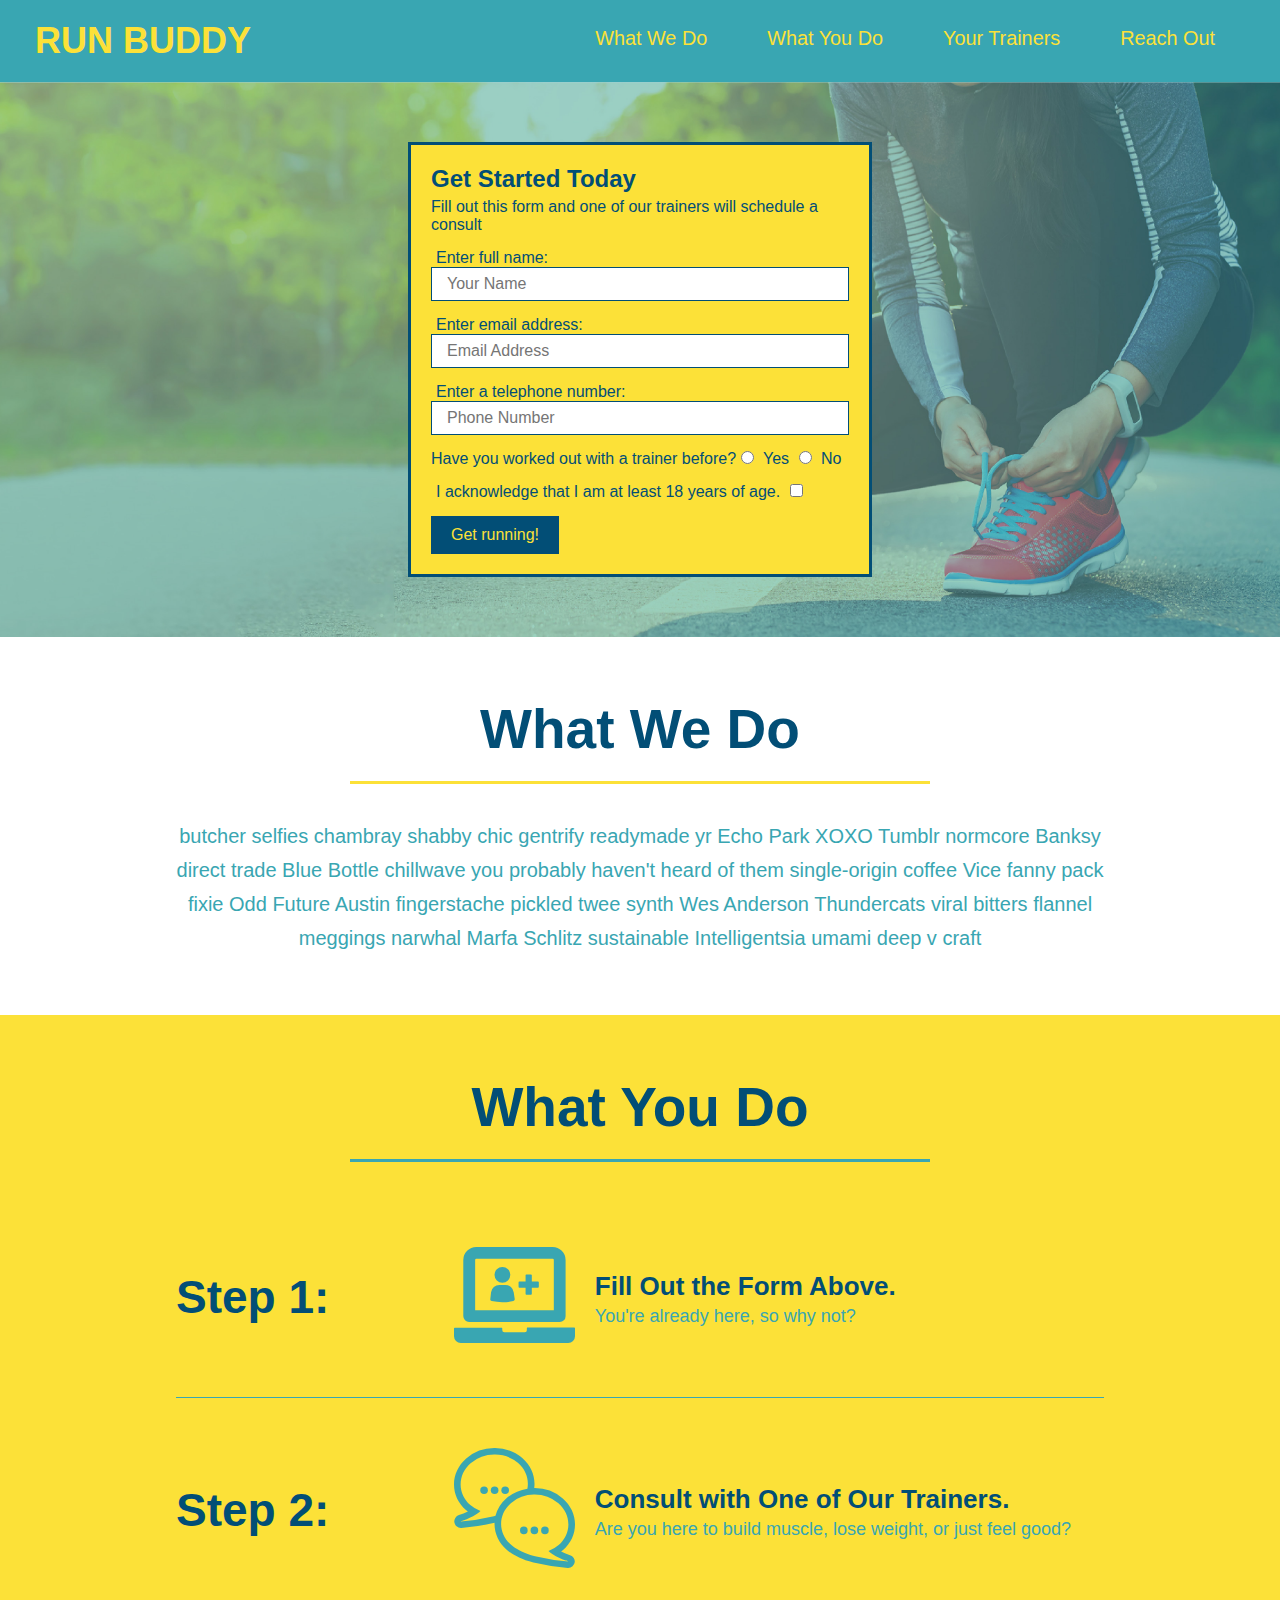
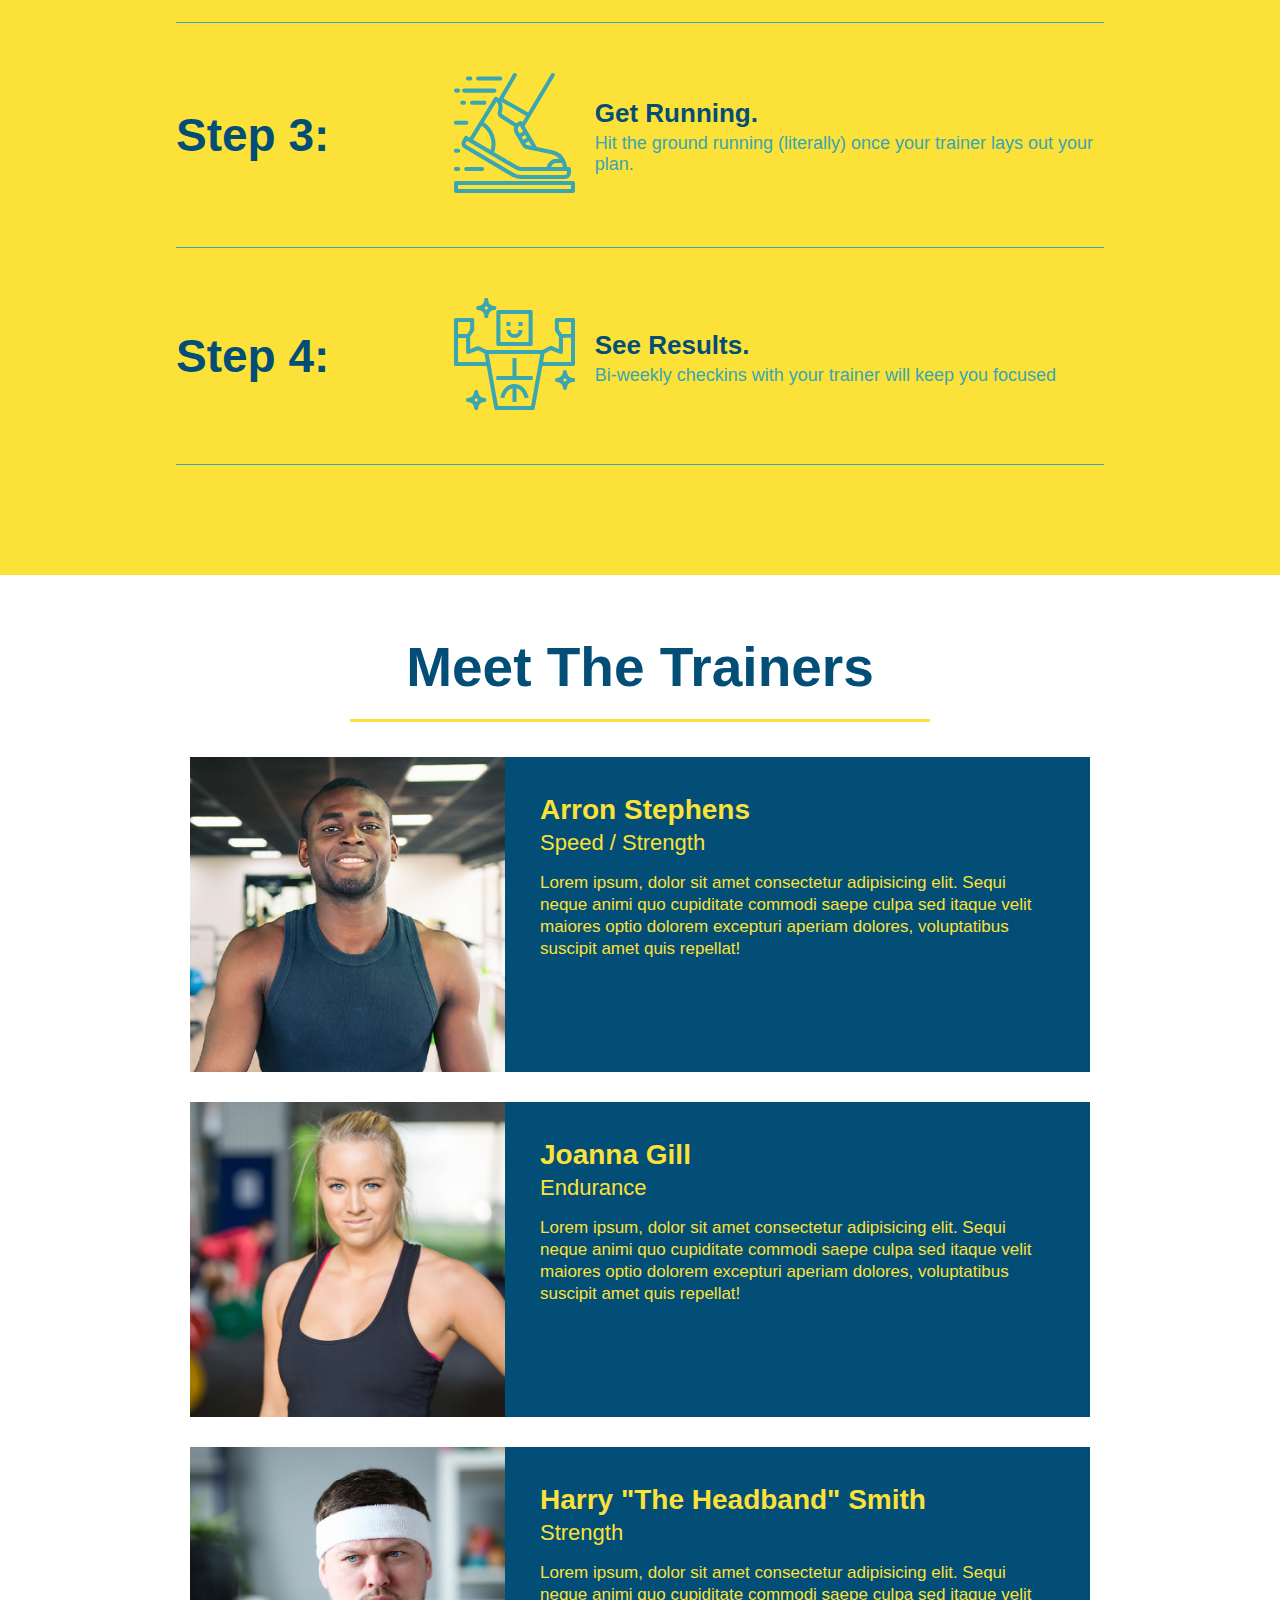
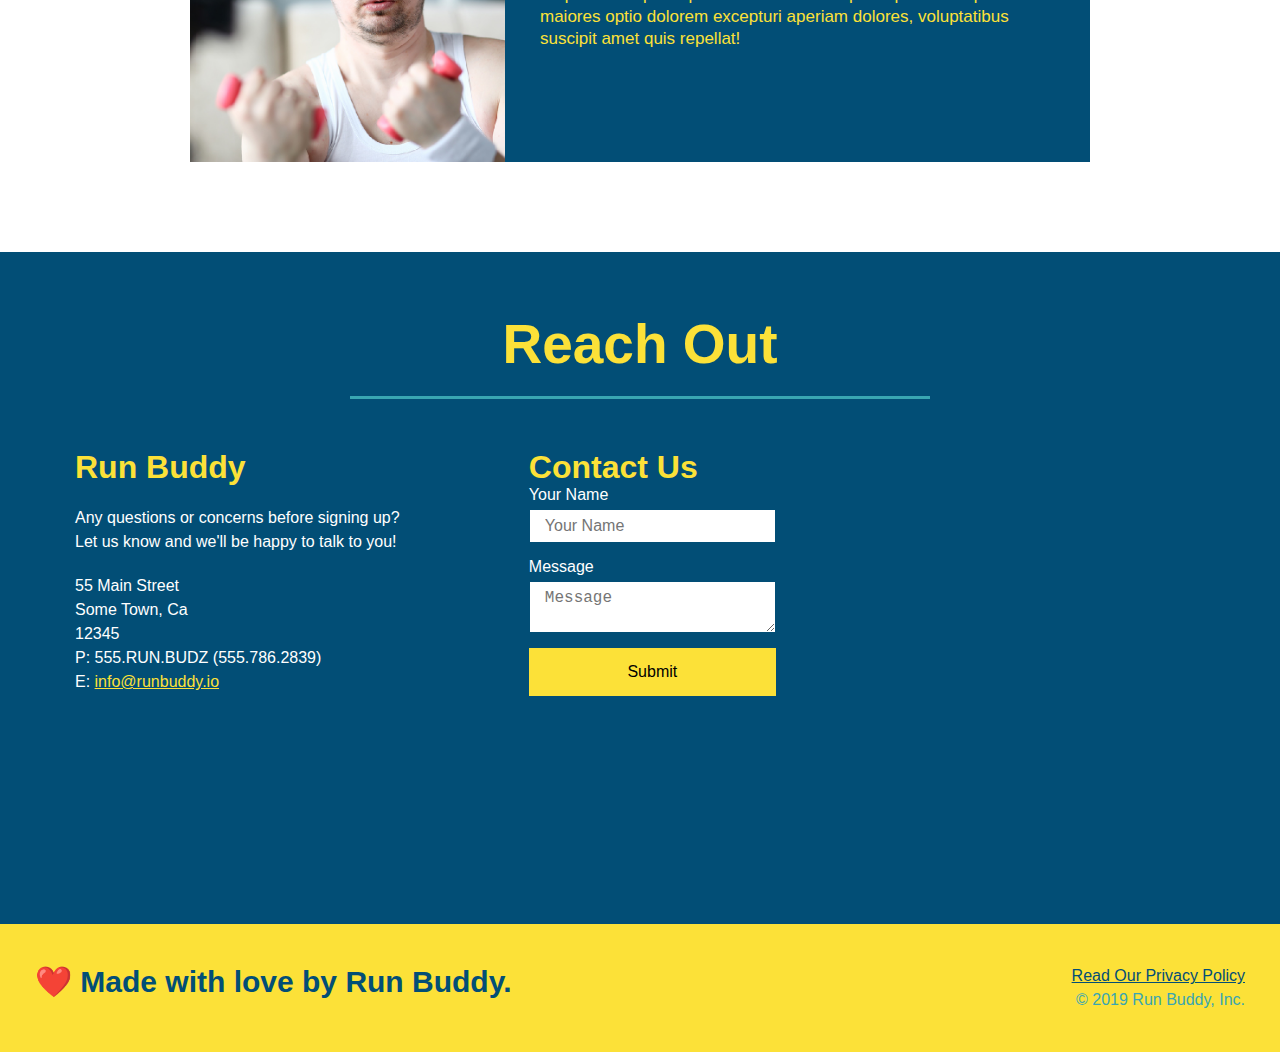
==== commit f4427759: "contact us style" ====
--- a/index.html
+++ b/index.html
@@ -1,237 +1,242 @@
 <!DOCTYPE html>
 <html lang="en">
 
-<head>
-  <meta charset="UTF-8" />
-  <title>Run Buddy</title>
-  <link rel="stylesheet" href="./assets/style.css" />
-</head>
-
-<body>
-  <!-- navigation -->
-  <header>
-    <h1>
-      <a href="/">
-        RUN BUDDY
-      </a>
-    </h1>
-    <nav>
-      <!-- Unordered list element -->
-      <ul>
-        <!-- List item element-->
-        <li>
-          <!-- Anchor element -->
-          <a href="#what-we-do">What We Do</a>
-        </li>
-        <li>
-          <a href="#what-you-do">What You Do</a>
-        </li>
-        <li>
-          <a href="#your-trainers">Your Trainers</a>
-        </li>
-        <li>
-          <a href="#reach-out">Reach Out</a>
-        </li>
-      </ul>
-    </nav>
-  </header>
-
-  <!-- hero/jumbotron -->
-  <section class="hero">
-    <div class="hero-form">
-      <h3>Get Started Today</h3>
-      <p>Fill out this form and one of our trainers will schedule a consult</p>
-      <form>
-        <label for="name">Enter full name:</label>
-        <input type="text" placeholder="Your Name" name="name" id="name" class="form-input" />
-        <label for="email">Enter email address:</label>
-        <input type="text" placeholder="Email Address" name="email" id="email" class="form-input" />
-        <label for="phone">Enter a telephone number:</label>
-        <input type="text" placeholder="Phone Number" name="phone" id="phone" class="form-input" />
-        <p>
-          Have you worked out with a trainer before?
-          <input type="radio" name="trainer-confirm" id="trainer-yes" />
-          <label for="trainer-yes">Yes</label>
-          <input type="radio" name="trainer-confirm" id="trainer-no" />
-          <label for="trainer-no">No</label>
-        </p>
-        <p>
-          <label for="checkbox">
-            I acknowledge that I am at least 18 years of age.
-          </label>
-          <input type="checkbox" name="checkpoint1" id="checkbox" />
-        </p>
-        <button type="submit">
-          Get running!
-        </button>
-      </form>
-    </div>
-  </section>
-
-  <!-- "what we do" section -->
-  <section id="what-we-do" class="intro">
-	<div class="flex-row">
-		<h2 class="section-title primary-border">What We Do</h2>
-	</div>
-	<div class="flex-row">
-		<p>
-		butcher selfies chambray shabby chic gentrify readymade yr Echo Park XOXO Tumblr normcore Banksy direct trade Blue
-		Bottle chillwave you probably haven't heard of them single-origin coffee Vice fanny pack fixie Odd Future Austin
-		fingerstache pickled twee synth Wes Anderson Thundercats viral bitters flannel meggings narwhal Marfa Schlitz
-		sustainable Intelligentsia umami deep v craft
-		</p>
-	</div>
-
-  </section>
-
-  <!-- "what you do" section -->
-  <section id="what-you-do" class="steps">
-	<div class="flex-row">
-		<h2 class="section-title secondary-border">What You Do</h2>
-	</div>
-	<div class="step">
-		<h3>Step 1:</h3>
-		<div class="step-info">
-			<div class="step-img">
-				<img src="./assets/images/step-1.svg" alt="" />
-			</div>
-			<div class="step-text">
-				<h4>Fill Out the Form Above.</h4>
-				<p>You're already here, so why not?</p>	
-			</div>
-		</div>
-	</div>
-
-	<div class="step">
-		<h3>Step 2:</h3>
-		<div class="step-info">
-			<div class="step-img">
-				<img src="./assets/images/step-2.svg" alt="" />
-			</div>
-			<div class="step-text">
-				<h4>Consult with One of Our Trainers.</h4>
-				<p>Are you here to build muscle, lose weight, or just feel good?</p>
-			</div>
-		</div>
-	</div>
-	
-	<div class="step">
-		<h3>Step 3:</h3>
-		<div class="step-info">
-			<div class="step-img">
-				<img src="./assets/images/step-3.svg" alt="" />
-			</div>
-			<div class="step-text">
-				<h4>Get Running.</h4>
-				<p>Hit the ground running (literally) once your trainer lays out your plan.</p>
-			</div>
-		</div>
-	</div>
-
-	<div class="step">
-		<h3>Step 4:</h3>
-		<div class="step-info">
-			<div class="step-img">
-				<img src="./assets/images/step-4.svg" alt="" />
-			</div>
-			<div class="step-text">
-				<h4>See Results.</h4>
-				<p>Bi-weekly checkins with your trainer will keep you focused</p>
-			</div>
-		</div>
-	</div>
-  </section>
-
-  <!-- "meet the trainers" section -->
-  <section id="your-trainers" class="trainers">
-	<div class="flex-row">
-		<h2 class="section-title primary-border">Meet The Trainers</h2>
-	</div>
-	<article class="trainer">
-		<img src="./assets/images/trainer-1.jpg" alt="Arron Stephens in his workout clothes, ready to pump iron" />
-		<div class="trainer-bio text-left">
-		<h3>Arron Stephens</h3>
-		<h4>Speed / Strength</h4>
-		<p>
-			Lorem ipsum, dolor sit amet consectetur adipisicing elit. Sequi neque animi quo cupiditate commodi saepe culpa
-			sed
-			itaque velit maiores optio dolorem excepturi aperiam dolores, voluptatibus suscipit amet quis repellat!
-		</p>
-	</div>
-
-    </article>
-
-    <!-- second trainer bio -->
-    <article class="trainer">
-      <div class="trainer-bio text-right">
-        <h3>Joanna Gill</h3>
-        <h4>Endurance</h4>
-        <p>
-          Lorem ipsum, dolor sit amet consectetur adipisicing elit. Sequi neque animi quo cupiditate commodi saepe culpa
-          sed
-          itaque velit maiores optio dolorem excepturi aperiam dolores, voluptatibus suscipit amet quis repellat!
-        </p>
-      </div>
-      <img src="./assets/images/trainer-2.jpg" alt="Joanna Gill cooling off after a workout" />
-    </article>
-
-    <!-- third trainer bio -->
-    <article class="trainer">
-      <img src="./assets/images/trainer-3.jpg"
-        alt="Harry Smith wearing a headband and lifting comically small pink weights" />
-      <div class="trainer-bio text-left">
-        <h3>Harry "the Headband" Smith</h3>
-        <h4>Strength</h4>
-        <p>
-          Lorem ipsum, dolor sit amet consectetur adipisicing elit. Sequi neque animi quo cupiditate commodi saepe culpa
-          sed
-          itaque velit maiores optio dolorem excepturi aperiam dolores, voluptatibus suscipit amet quis repellat!
-        </p>
-      </div>
-    </article>
-  </section>
-
-  <!-- "reach out" section -->
-  <section id="reach-out" class="contact">
-	<div class="flex-row">
-		<h2 class="section-title secondary-border">Reach Out</h2>
-	</div>
-	<div class="contact-info">
-		<iframe src="https://www.google.com/maps/embed?pb=!1m18!1m12!1m3!1d3147.1079747227936!2d-120.42364418397035!3d37.92790791110593!2m3!1f0!2f0!3f0!3m2!1i1024!2i768!4f13.1!3m3!1m2!1s0x8090c49129b6ac57%3A0xb56c7eb95a2cd8bd!2sMain%20St%2C%20California%2095327!5e0!3m2!1sen!2sus!4v1616426329495!5m2!1sen!2sus" 
-		width="600" 
-		height="450" 
-		style="border:0;" 
-		allowfullscreen="" 
-		loading="lazy">
-		</iframe>
-	</div>
-
-	<div>
-		<h3>Run Buddy</h3>
-		<p>
-			Any questions or concerns before signing up?
-			<br />
-			Let us know and we'll be happy to talk to you!
-		</p>
-		<address>
-			55 Main Street <br/>
-			Some Town, Ca <br/>
-			12345<br />
-			P: 555.RUN.BUDZ (555.786.2839)<br/>
-			E: <a href="mailto:info@runbuddy.io">info@runbuddy.io</a>
-		</address>
-		</div>
-	</div>
-  </section>
-
-  <!-- footer -->
-  <footer>
-    <h2>❤️ Made with love by Run Buddy.</h2>
-    <div>
-      <a href="./privacy-policy.html">Read Our Privacy Policy</a><br />
-      &copy; 2019 Run Buddy, Inc.
-    </div>
-  </footer>
-</body>
-
-</html+  <head>
+    <meta charset="UTF-8" />
+    <title>Run Buddy</title>
+    <link rel="stylesheet" href="./assets/style.css" />
+  </head>
+
+  <body>
+    <!-- navigation -->
+    <header>
+      <h1>
+        <a href="/">
+          RUN BUDDY
+        </a>
+      </h1>
+      <nav>
+        <!-- Unordered list element -->
+        <ul>
+          <!-- List item element-->
+          <li>
+            <!-- Anchor element -->
+            <a href="#what-we-do">What We Do</a>
+          </li>
+          <li>
+            <a href="#what-you-do">What You Do</a>
+          </li>
+          <li>
+            <a href="#your-trainers">Your Trainers</a>
+          </li>
+          <li>
+            <a href="#reach-out">Reach Out</a>
+          </li>
+        </ul>
+      </nav>
+    </header>
+
+    <!-- hero/jumbotron -->
+    <section class="hero">
+      <div class="hero-form">
+        <h3>Get Started Today</h3>
+        <p>Fill out this form and one of our trainers will schedule a consult</p>
+        <form>
+          <label for="name">Enter full name:</label>
+          <input type="text" placeholder="Your Name" name="name" id="name" class="form-input" />
+          <label for="email">Enter email address:</label>
+          <input type="text" placeholder="Email Address" name="email" id="email" class="form-input" />
+          <label for="phone">Enter a telephone number:</label>
+          <input type="text" placeholder="Phone Number" name="phone" id="phone" class="form-input" />
+          <p>
+            Have you worked out with a trainer before?
+            <input type="radio" name="trainer-confirm" id="trainer-yes" />
+            <label for="trainer-yes">Yes</label>
+            <input type="radio" name="trainer-confirm" id="trainer-no" />
+            <label for="trainer-no">No</label>
+          </p>
+          <p>
+            <label for="checkbox">
+              I acknowledge that I am at least 18 years of age.
+            </label>
+            <input type="checkbox" name="checkpoint1" id="checkbox" />
+          </p>
+          <button type="submit">
+            Get running!
+          </button>
+        </form>
+      </div>
+    </section>
+
+    <!-- "what we do" section -->
+    <section id="what-we-do" class="intro">
+    <div class="flex-row">
+      <h2 class="section-title primary-border">What We Do</h2>
+    </div>
+    <div class="flex-row">
+      <p>
+      butcher selfies chambray shabby chic gentrify readymade yr Echo Park XOXO Tumblr normcore Banksy direct trade Blue
+      Bottle chillwave you probably haven't heard of them single-origin coffee Vice fanny pack fixie Odd Future Austin
+      fingerstache pickled twee synth Wes Anderson Thundercats viral bitters flannel meggings narwhal Marfa Schlitz
+      sustainable Intelligentsia umami deep v craft
+      </p>
+    </div>
+
+    </section>
+
+    <!-- "what you do" section -->
+    <section id="what-you-do" class="steps">
+    <div class="flex-row">
+      <h2 class="section-title secondary-border">What You Do</h2>
+    </div>
+    <div class="step">
+      <h3>Step 1:</h3>
+      <div class="step-info">
+        <div class="step-img">
+          <img src="./assets/images/step-1.svg" alt="" />
+        </div>
+        <div class="step-text">
+          <h4>Fill Out the Form Above.</h4>
+          <p>You're already here, so why not?</p>	
+        </div>
+      </div>
+    </div>
+
+    <div class="step">
+      <h3>Step 2:</h3>
+      <div class="step-info">
+        <div class="step-img">
+          <img src="./assets/images/step-2.svg" alt="" />
+        </div>
+        <div class="step-text">
+          <h4>Consult with One of Our Trainers.</h4>
+          <p>Are you here to build muscle, lose weight, or just feel good?</p>
+        </div>
+      </div>
+    </div>
+    
+    <div class="step">
+      <h3>Step 3:</h3>
+      <div class="step-info">
+        <div class="step-img">
+          <img src="./assets/images/step-3.svg" alt="" />
+        </div>
+        <div class="step-text">
+          <h4>Get Running.</h4>
+          <p>Hit the ground running (literally) once your trainer lays out your plan.</p>
+        </div>
+      </div>
+    </div>
+
+    <div class="step">
+      <h3>Step 4:</h3>
+      <div class="step-info">
+        <div class="step-img">
+          <img src="./assets/images/step-4.svg" alt="" />
+        </div>
+        <div class="step-text">
+          <h4>See Results.</h4>
+          <p>Bi-weekly checkins with your trainer will keep you focused</p>
+        </div>
+      </div>
+    </div>
+    </section>
+
+    <!-- "meet the trainers" start -->
+    <section id="your-trainers">
+      <div class="flex-row">
+        <h2 class="section-title primary-border">
+          Meet The Trainers
+        </h2>
+      </div>
+
+      <div class="trainers">
+        <article class="trainer">
+          <img src="./assets/images/trainer-1.jpg" alt="Arron Stephens in his workout clothes, ready to pump iron" />
+          <div class="trainer-bio">
+            <h3 class="trainer-name">Arron Stephens</h3>
+            <h4 class="trainer-role">Speed / Strength</h4>
+            <p>Lorem ipsum, dolor sit amet consectetur adipisicing elit. Sequi neque animi quo cupiditate commodi saepe culpa sed itaque velit maiores optio dolorem excepturi aperiam dolores, voluptatibus suscipit amet quis repellat!</p>
+          </div>
+        </article>
+
+        <article class="trainer">
+          <img src="./assets/images/trainer-2.jpg" alt="Joanna Gill cooling off after a work out" />
+          <div class="trainer-bio">
+            <h3 class="trainer-name">Joanna Gill</h3>
+            <h4 class="trainer-role">Endurance</h4>
+            <p>Lorem ipsum, dolor sit amet consectetur adipisicing elit. Sequi neque animi quo cupiditate commodi saepe culpa sed itaque velit maiores optio dolorem excepturi aperiam dolores, voluptatibus suscipit amet quis repellat!</p>
+            </div>
+          </article>
+
+        <article class="trainer">
+          <img src="./assets/images/trainer-3.jpg" alt="Harry Smith wearing a headband and lifting comically small pink weights" />
+          <div class="trainer-bio">
+            <h3 class="trainer-name">Harry "The Headband" Smith</h3>
+            <h4 class="trainer-role">Strength</h4>
+            <p>Lorem ipsum, dolor sit amet consectetur adipisicing elit. Sequi neque animi quo cupiditate commodi saepe culpa sed itaque velit maiores optio dolorem excepturi aperiam dolores, voluptatibus suscipit amet quis repellat!</p>
+          </div>
+        </article>
+      </div>
+    </section>
+    <!-- "meet the trainers" end -->
+
+    <!-- "reach out" start -->
+    <section id="reach-out" class="contact">
+      <div class="flex-row">
+        <h2 class="section-title secondary-border">
+          Reach Out
+        </h2>
+      </div>
+
+      <div class="contact-info">
+        <div>
+          <h3>Run Buddy</h3>
+          <p>
+            Any questions or concerns before signing up? 
+            <br/>
+            Let us know and we'll be happy to talk to you!
+          </p>
+
+          <address>
+            55 Main Street <br/>
+            Some Town, Ca <br/>
+            12345<br/>
+            P: 555.RUN.BUDZ (555.786.2839)<br/>
+            E: <a href="mailto:info@runbuddy.io">info@runbuddy.io</a>
+          </address>
+          
+        </div>
+
+        <div class="contact-form">
+          <h3>Contact Us</h3>
+          <form>
+            <label for="contact-name">Your Name</label>
+            <input type="text" id="contact-name" placeholder="Your Name" />
+        
+            <label for="contact-message">Message</label>
+            <textarea id="contact-message" placeholder="Message"></textarea>
+        
+            <button type="submit">Submit</button>
+          </form>
+        </div>
+        
+        <iframe
+          src="https://www.google.com/maps/embed?pb=!1m14!1m12!1m3!1d12182.30520634488!2d-74.0652613!3d40.2407219!2m3!1f0!2f0!3f0!3m2!1i1024!2i768!4f13.1!5e0!3m2!1sen!2sus!4v1561060983193!5m2!1sen!2sus"
+          frameborder="0" style="border:0" allowfullscreen>
+        </iframe>
+      </div>
+    </section>
+    <!-- "reach out" end -->
+
+    <!-- footer -->
+    <footer>
+      <h2>❤️ Made with love by Run Buddy.</h2>
+      <div>
+        <a href="./privacy-policy.html">Read Our Privacy Policy</a><br/>
+        &copy; 2019 Run Buddy, Inc.
+      </div>
+    </footer>
+    <!-- footer end -->
+  </body>
+</html>--- a/assets/style.css
+++ b/assets/style.css
@@ -272,17 +272,22 @@
 	color: #fce138;
 }
 
+.contact-info {
+	display: flex;
+	justify-content: space-between;
+	flex-wrap: wrap;
+}
+
+.contact-info {
+	flex: 1;
+	margin: 15px;
+}
+
 .contact-info iframe {
-	width: 400px;
 	height: 400px;
 }
 
 .contact-info div {
-	width: 410px;
-	display: inline-block;
-	vertical-align: top;
-	text-align: left;
-	margin: 30px 0 0 60px;
 	color: white;
 }
 
@@ -294,7 +299,7 @@
 .contact-info p, .contact-info address {
   margin: 20px 0;
   line-height: 1.5;
-  font-size: 20px;
+  font-size: 16px;
   font-style: normal;
 }
 
@@ -302,6 +307,25 @@
   color: #fce138;
 }
 
+.contact-form input, .contact-form textarea {
+	border: 1px solid #024e76;
+	display: block;
+	padding: 7px 15px;
+	font-size: 16px;
+	color: #024e76;
+	width: 100%;
+	margin-bottom: 15px;
+	margin-top: 5px; 
+}
+
+.contact-form button {
+	width: 100%;
+	border: none;
+	background: #fce138;
+	text-align: center;
+	padding: 15px 0;
+	font-size: 16px;
+} 
 /*reach out section style ends*/
 
 .flex-row {
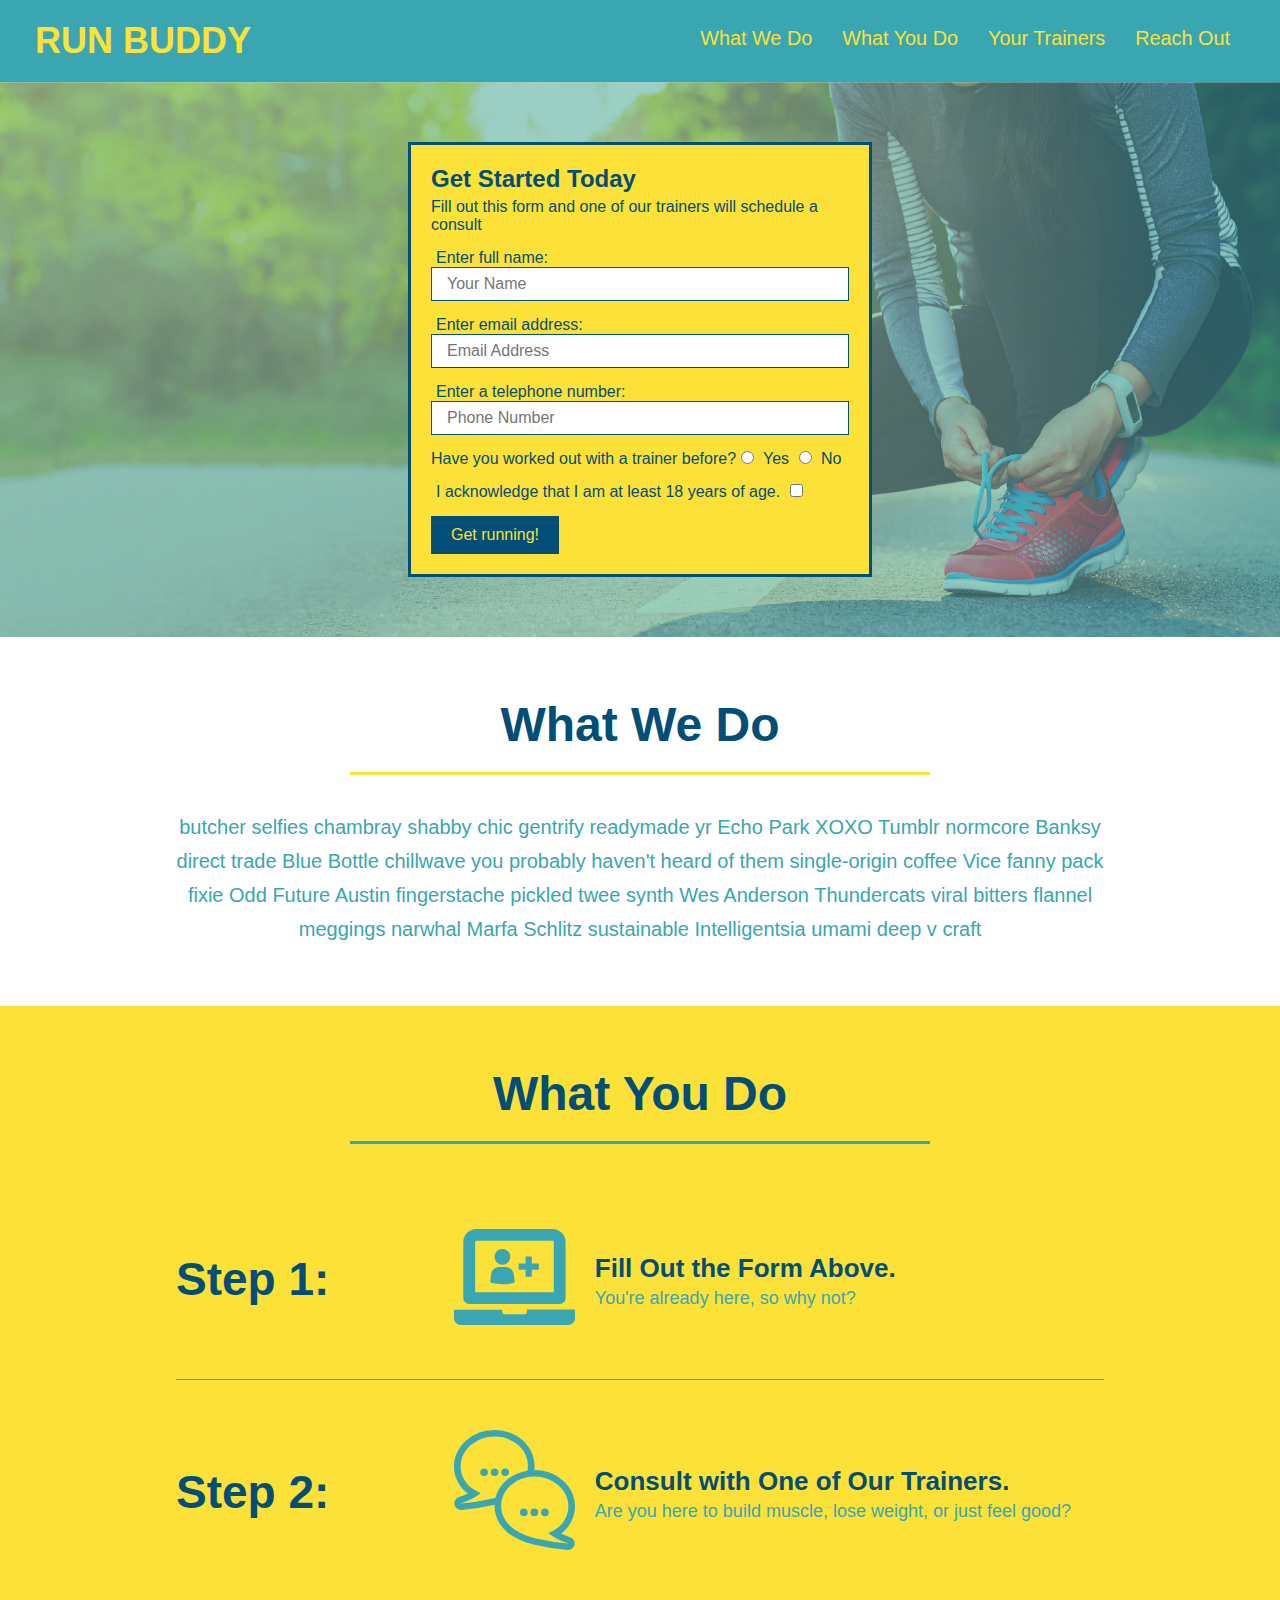
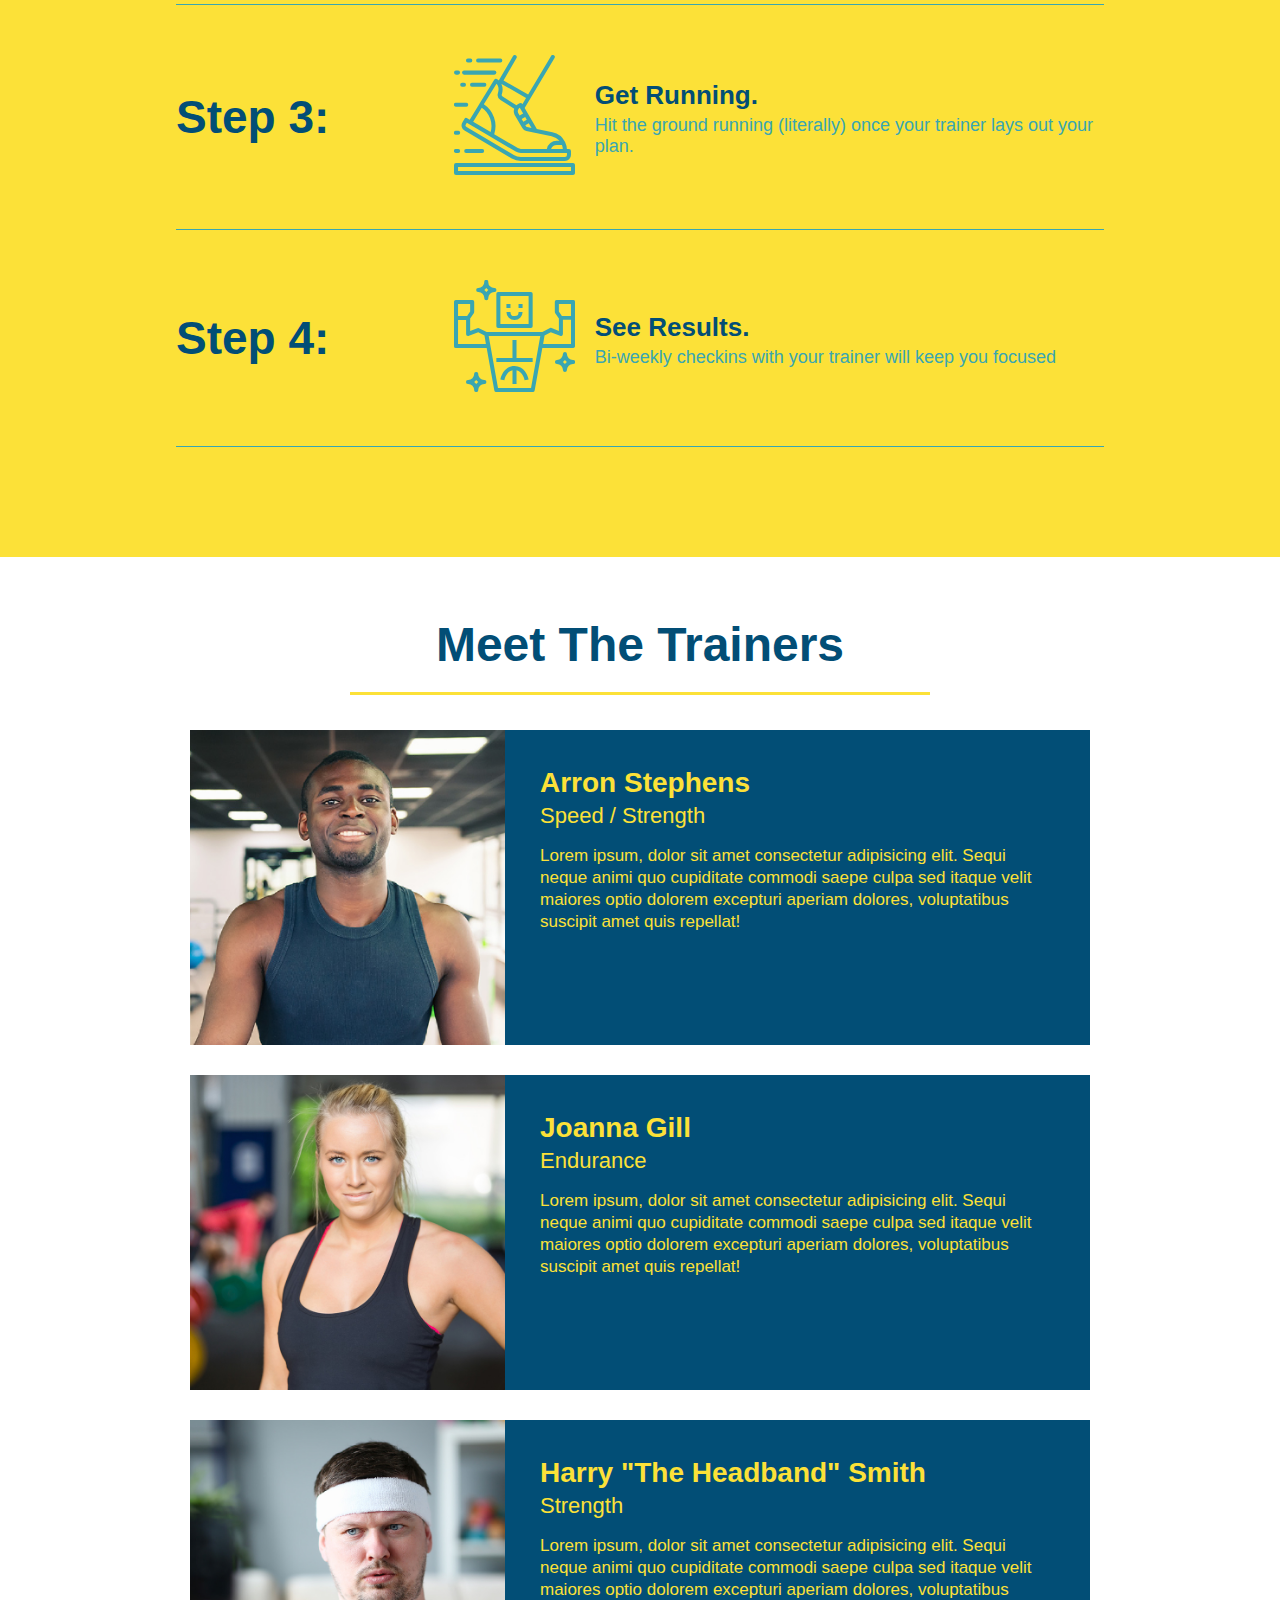
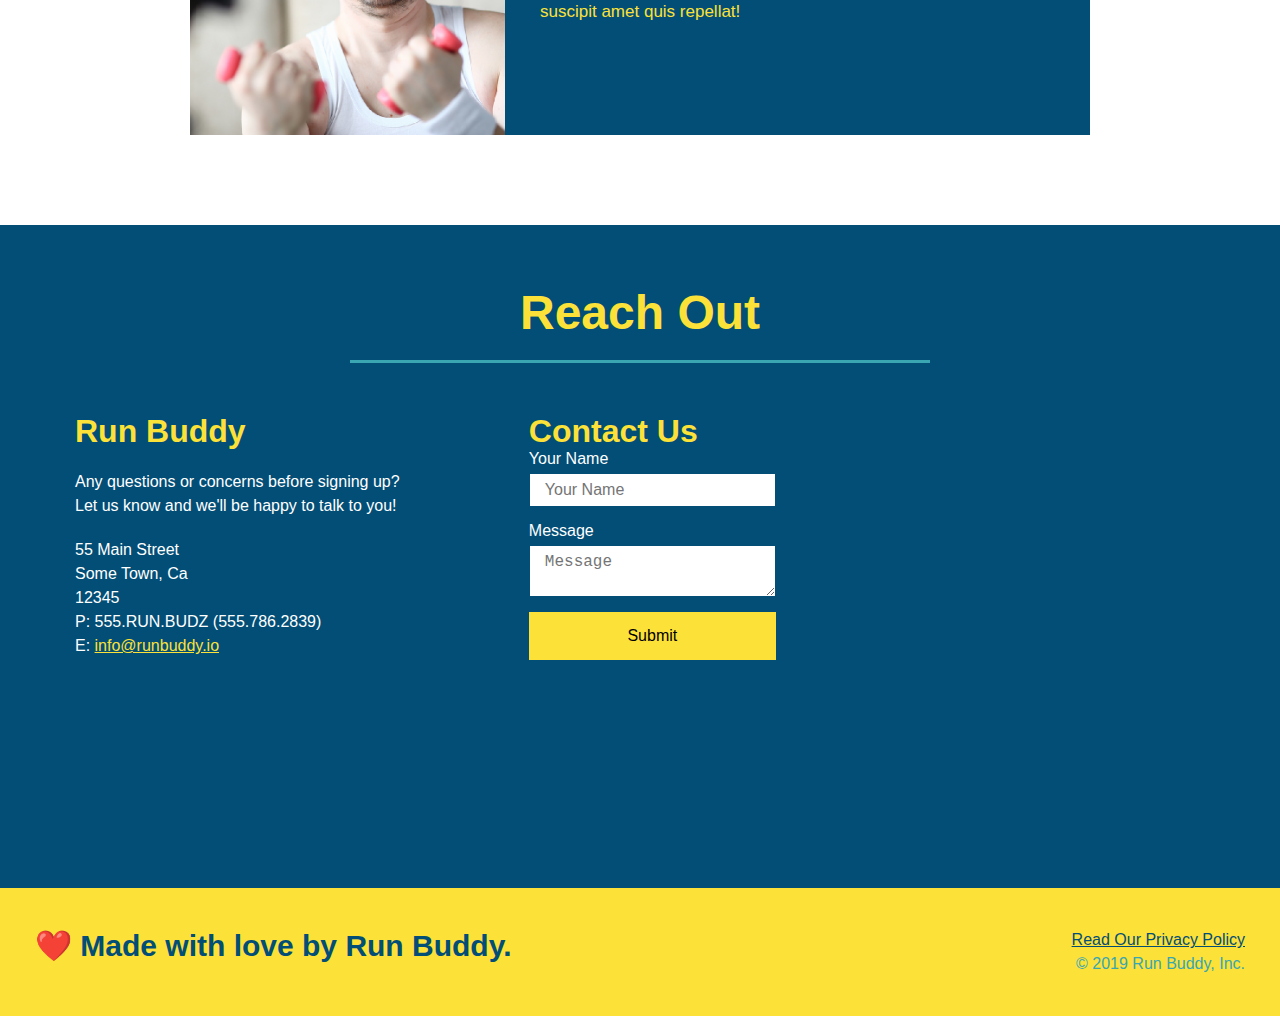
==== commit 88a0aee3: "layout small screen styles" ====
--- a/index.html
+++ b/index.html
@@ -5,6 +5,7 @@
     <meta charset="UTF-8" />
     <title>Run Buddy</title>
     <link rel="stylesheet" href="./assets/style.css" />
+    <meta name="viewport" content="width=device-width, initial-scale=1.0" />
   </head>
 
   <body>
--- a/assets/style.css
+++ b/assets/style.css
@@ -43,7 +43,7 @@
 }
 
 header nav ul li a {
-	margin: 0 30px;
+	padding: 10px 15px;
 	font-weight: lighter;
 	font-size: 1.55vw; 
 }
@@ -92,7 +92,7 @@
 	margin: 3.5%;
 	color: #fff;
 	font-size: 18px;
-	line-height: 1.3;
+	line-height: 1.2;
 }
 
 .hero-cta h2 {
@@ -204,7 +204,7 @@
 }
 
 .section-title {
-	font-size: 55px;
+	font-size: 48px;
 	color: #024e76;
 	border-bottom: 3px solid;
 	padding-bottom: 20px;
@@ -330,4 +330,114 @@
 
 .flex-row {
 	display: flex; 
+}
+
+/* MEDIA QUERY FOR SMALLER DESKTOP SCREENS AND SMALLER */
+@media screen and (max-width: 980px) {
+	header {
+		padding-bottom: 0;
+		justify-content: center;
+	}
+
+	header h1 {
+		width: 100%;
+		text-align: center;
+	} 
+
+	header nav ul {
+		margin-top: 20px; 
+		width: 100%;
+		justify-content: center; 
+	}
+
+	header nav ul li a {
+		font-size: 20px; 
+	}
+
+	footer h2, footer div {
+		text-align: center; 
+		width: 100%; 
+	}
+
+	.hero-cta, .hero-form {
+		width: 100%;
+	} 
+
+	.hero-cta {
+		text-align: center;
+	}
+
+	.section-title {
+		width: 80%;
+	}
+
+	.trainer {
+		flex: 0 70%;
+	}
+
+	.contact-info iframe{
+		flex: 1 100%;
+	}
+
+	
+}
+  
+  /* MEDIA QUERY FOR TABLETS AND SMALLER */
+@media screen and (max-width: 768px) {
+	section {
+		padding: 30px 15px;
+	}
+	
+	  .step h3 {
+		flex: 1 100%;
+		text-align: center;
+	}
+	
+	.step-info {
+		flex: 2 100%;
+		text-align: center;
+		justify-content: center;
+	}
+	
+	.step-img {
+		flex: 0 32%;
+		margin-right: 0;
+		margin-top: 15px;
+		margin-bottom: 15px;
+	}
+	
+	.step-text {
+		flex: 100%;  
+	}
+}
+
+/* MEDIA QUERY FOR MOBILE PHONES AND SMALLER */
+@media screen and (max-width: 575px) {
+	.hero-form button {
+		width: 100%;
+	}
+	
+	.section-title {
+		width: 95%;
+	}
+	
+	.intro p {
+		width: 100%;
+	}
+	
+	.trainer {
+		flex: 0 100%;
+	}
+	
+	.contact-info {
+		text-align: center;
+	}
+	
+	.contact-info > * {
+		flex: 0 100%;
+	}
+
+	.contact-form {
+		order: 3;
+	}
 }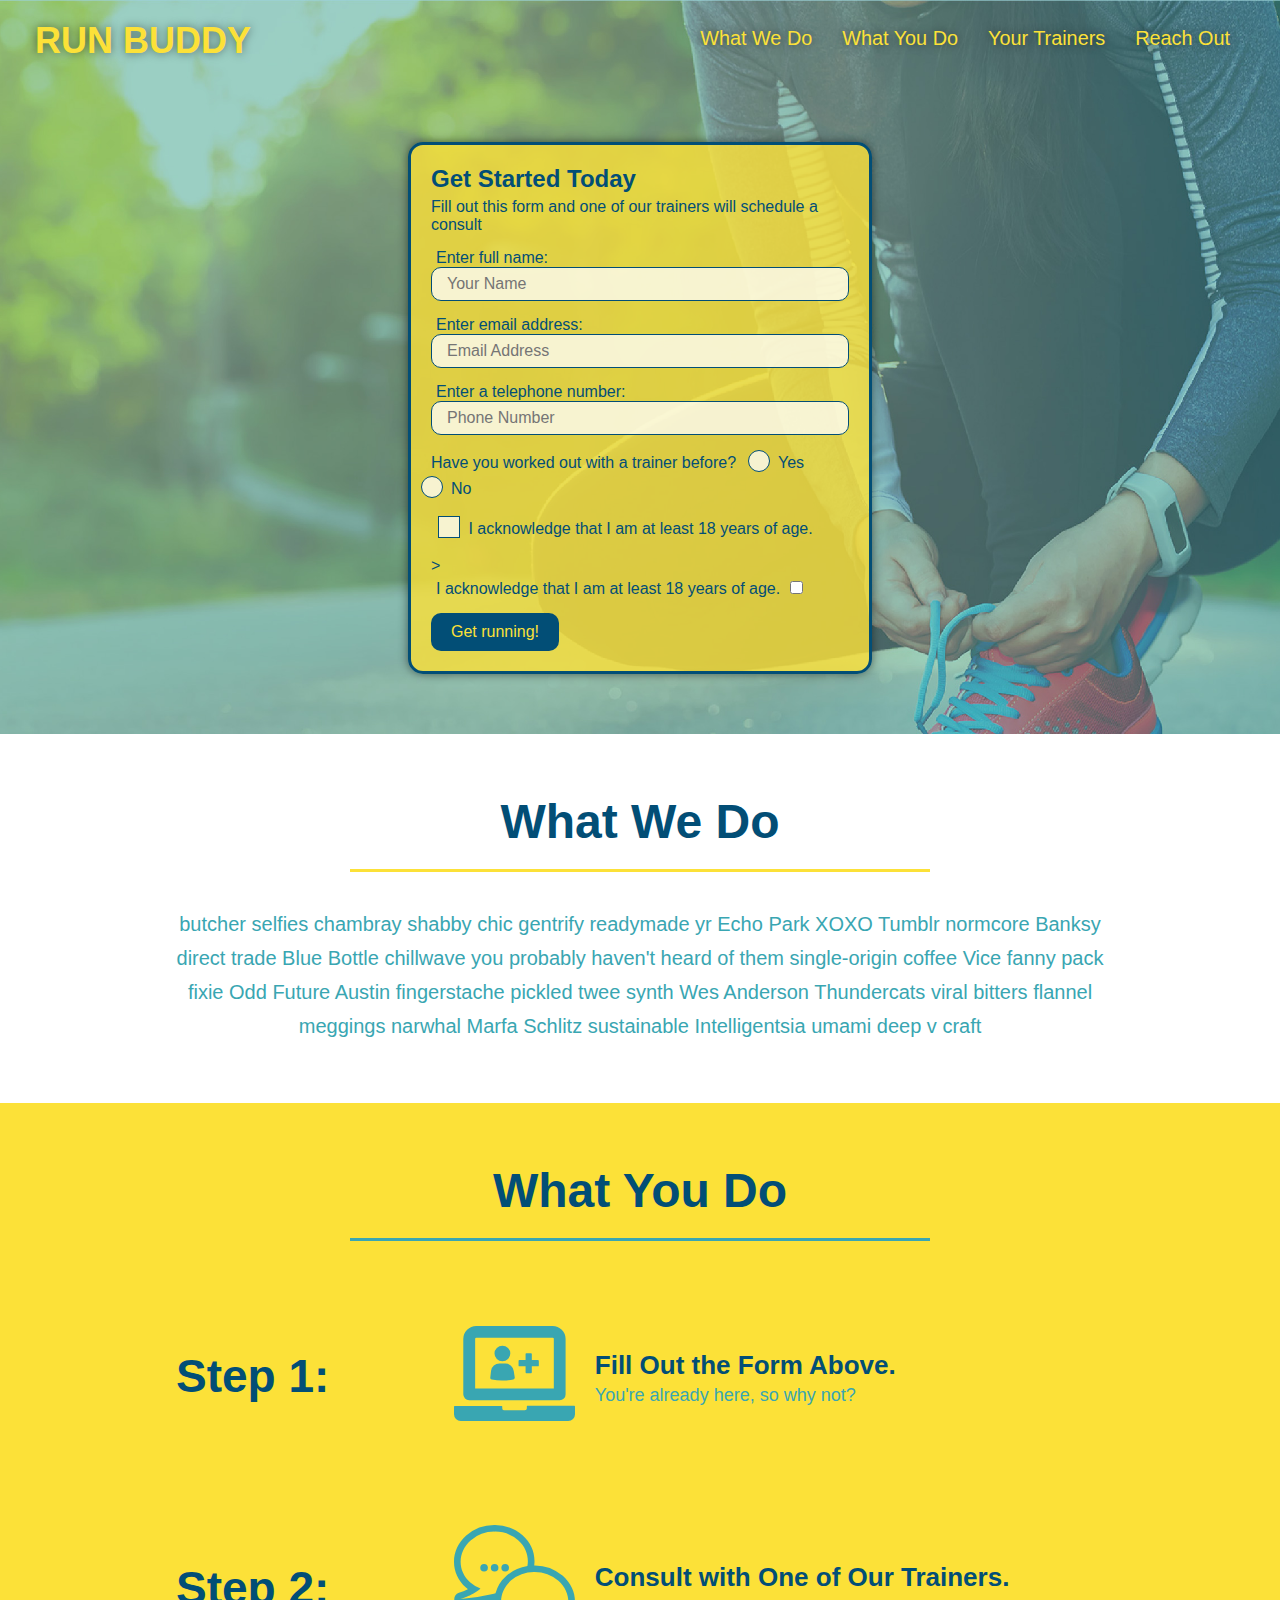
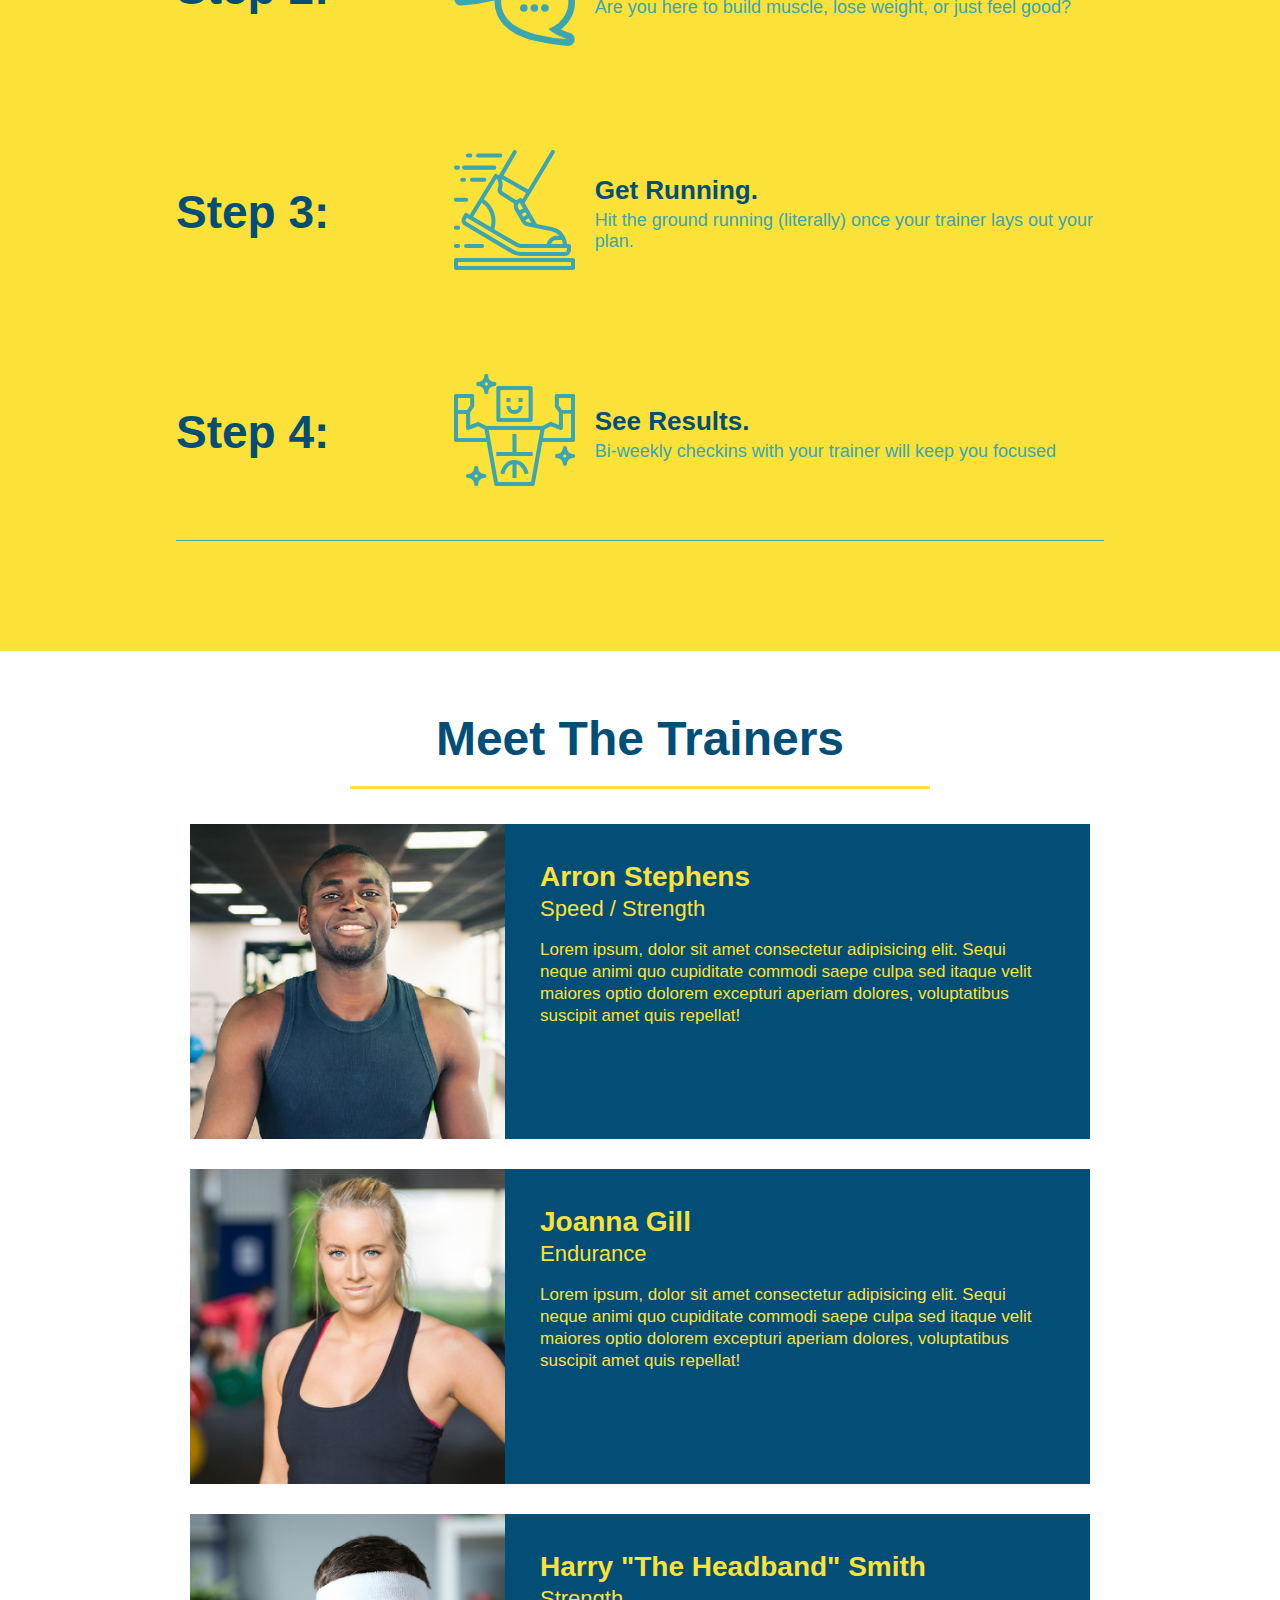
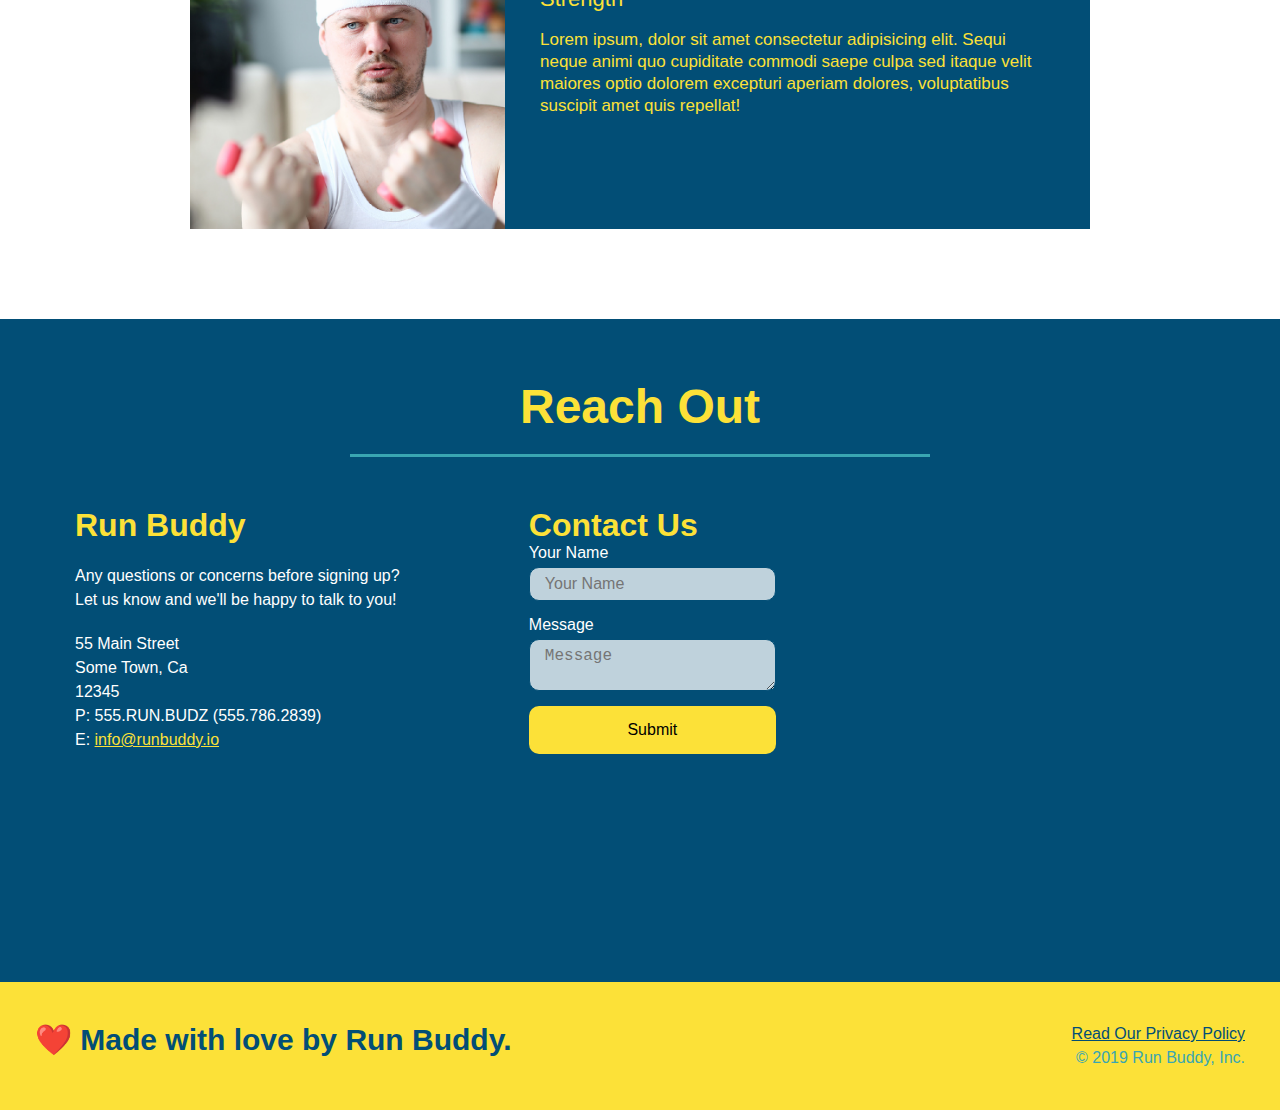
==== commit 06cad943: "checkboxes and radio buttons" ====
--- a/index.html
+++ b/index.html
@@ -51,11 +51,21 @@
           <input type="text" placeholder="Phone Number" name="phone" id="phone" class="form-input" />
           <p>
             Have you worked out with a trainer before?
-            <input type="radio" name="trainer-confirm" id="trainer-yes" />
-            <label for="trainer-yes">Yes</label>
-            <input type="radio" name="trainer-confirm" id="trainer-no" />
-            <label for="trainer-no">No</label>
+            <span class="radio-wrapper">
+              <input type="radio" name="trainer-confirm" id="trainer-yes" />
+              <label for="trainer-yes">Yes</label>
+            </span>
+            <span class="radio-wrapper">
+              <input type="radio" name="trainer-confirm" id="trainer-no" />
+              <label for="trainer-no">No</label>
+            </span>
           </p>
+          <p>
+            <span class="checkbox-wrapper">
+              <input type="checkbox" name="age-confirm" id="checkbox" />
+              <label for="checkbox">I acknowledge that I am at least 18 years of age.</label>
+            </span>
+          </p>>
           <p>
             <label for="checkbox">
               I acknowledge that I am at least 18 years of age.
--- a/assets/style.css
+++ b/assets/style.css
@@ -7,6 +7,7 @@
 body {
 	color: #39a6b2;
 	font-family: Helvetica, Arial, sans-serif;
+	size: 100%;
 }
 
 /* apply styles to <header> */
@@ -16,6 +17,15 @@
 	display: flex;
 	justify-content: space-between;
 	flex-wrap: wrap;
+	position: -webkit-sticky;
+	position: sticky;
+	top: 0;
+	background-image: url("./images/hero-bg.jpg");
+	background-size: cover;
+	background-position: center;
+	background-attachment: fixed;
+	background-position: 80%; 
+	z-index: 9999;
 }
 
 header h1 {
@@ -23,6 +33,7 @@
 	font-size: 36px;
 	color: #fce138;
 	margin: 0;
+	text-shadow: 0 0 10px rgba(0, 0, 0, 0.5);
 }
 
 header a {
@@ -45,7 +56,15 @@
 header nav ul li a {
 	padding: 10px 15px;
 	font-weight: lighter;
-	font-size: 1.55vw; 
+	font-size: 1.55vw;
+	text-shadow: 0 0 10px rgba(0, 0, 0, 0.5);
+}
+
+header nav ul li a:hover {
+	background: #fce138;
+	color: #024e76;
+	border-radius: 15px;
+	text-shadow: none;
 }
 
 footer {
@@ -76,7 +95,7 @@
 	padding: 60px;
 }
 
-/* Hero Style Start */
+/* Hero Style Start*/
 .hero {
 	background-image: url('./images/hero-bg.jpg');
 	background-size: cover;
@@ -84,6 +103,8 @@
 	display: flex;
 	justify-content: center;
 	flex-wrap: wrap; 
+	background-attachment: fixed;
+	background-position: 80%;
 }
 
 .hero-cta {
@@ -99,17 +120,20 @@
 	font-style: italic;
 	font-size: 55px;
 	color: #fce138;
+	text-shadow: 0 0 10px rgba(0, 0, 0, 0.5);
 }
 
 /* Hero Style End */
 
 .hero-form {
 	border: 3px solid #024e76;
-	background-color: #fce138;
+	background-color: rgba(252, 225, 56, 0.8);
 	padding: 20px;
 	color: #024e76;
 	width: 40%;
 	margin: #fce148;
+	box-shadow: 0 0 10px rgba(0, 0, 0, 0.5);
+	border-radius: 15px;
 }
 
 .hero-form h3 {
@@ -128,6 +152,13 @@
 	color: #024e76;
 	width: 100%;
 	margin-bottom: 15px;
+	border-radius: 10px;
+	background-color: rgba(255,255,255,0.75);
+}
+
+.form-input:focus {
+	background-color: rgba(255,255,255,1);
+	outline: none;
 }
 
 .hero-form label {
@@ -140,6 +171,71 @@
 	border: none;
 	padding: 10px 20px;
 	font-size: 16px;
+	border-radius: 10px;
+}
+
+.hero-form button:hover {
+	background-color: #39a6b2;
+}
+
+.checkbox-wrapper input, .radio-wrapper input {
+	opacity: 0;
+}
+
+.checkbox-wrapper label, .radio-wrapper label {
+	position: relative;
+	left: 10px;
+	margin: 10px;
+	line-height: 1.6;
+}
+
+.radio-wrapper label::before {
+	border-radius: 50%;
+}
+
+.radio-wrapper label::after {
+	content: "";
+	width: 20px;
+	height: 20px;
+	border-radius: 50%;
+	background: #024e76;
+	position: absolute;
+	left: -29px;
+	top: -3px;
+	background-image: radial-gradient(circle, #39a6b2, #024e76);
+}
+
+.checkbox-wrapper label::after {
+	content: "";
+	height: 6px;
+	width: 14px;
+	border-left: 2px solid #024e76;
+	border-bottom: 2px solid #024e76;
+	position: absolute;
+	left: -26px;
+	top: 1px;
+	transform: rotate(-58deg);
+}
+
+.checkbox-wrapper label::before, .radio-wrapper label::before {
+	content: "";
+	height: 20px;
+	width: 20px;
+	background: rgba(255, 255, 255, 0.75);  
+	border: 1px solid #024e76;  
+	position: absolute;
+	top: -4px;
+	left: -30px;
+}
+
+.checkbox-wrapper input + label::after, 
+.radio-wrapper input + label::after {
+  	content: none;
+}
+
+.checkbox-wrapper input:checked + label::after, 
+.radio-wrapper input:checked + label::after {
+ 	content: "";
 }
 
 .intro p {
@@ -159,11 +255,13 @@
 	margin: 50px auto;
 	padding-bottom: 50px;
 	width: 80%;
-	border-bottom: 1px solid #39a6b2;
 	display: flex;
 	flex-wrap: wrap;
 	align-items: center;
 	justify-content: space-between;
+}
+.step:last-child {
+	border-bottom: 1px solid #39a6b2;
 }
 
 .step h3 {
@@ -315,7 +413,14 @@
 	color: #024e76;
 	width: 100%;
 	margin-bottom: 15px;
-	margin-top: 5px; 
+	margin-top: 5px;
+	border-radius: 10px;
+	background-color: rgba(255,255,255,0.75);
+}
+
+.contact-form input:focus, .contact-form textarea:focus {
+	background-color: rgba(255,255,255,1);
+	outline: none;
 }
 
 .contact-form button {
@@ -325,7 +430,13 @@
 	text-align: center;
 	padding: 15px 0;
 	font-size: 16px;
+	border-radius: 10px;
 } 
+
+.contact-form button:hover {
+	color: #fce138;
+	background: #39a6b2;
+}
 /*reach out section style ends*/
 
 .flex-row {
@@ -337,6 +448,7 @@
 	header {
 		padding-bottom: 0;
 		justify-content: center;
+		position: relative;
 	}
 
 	header h1 {
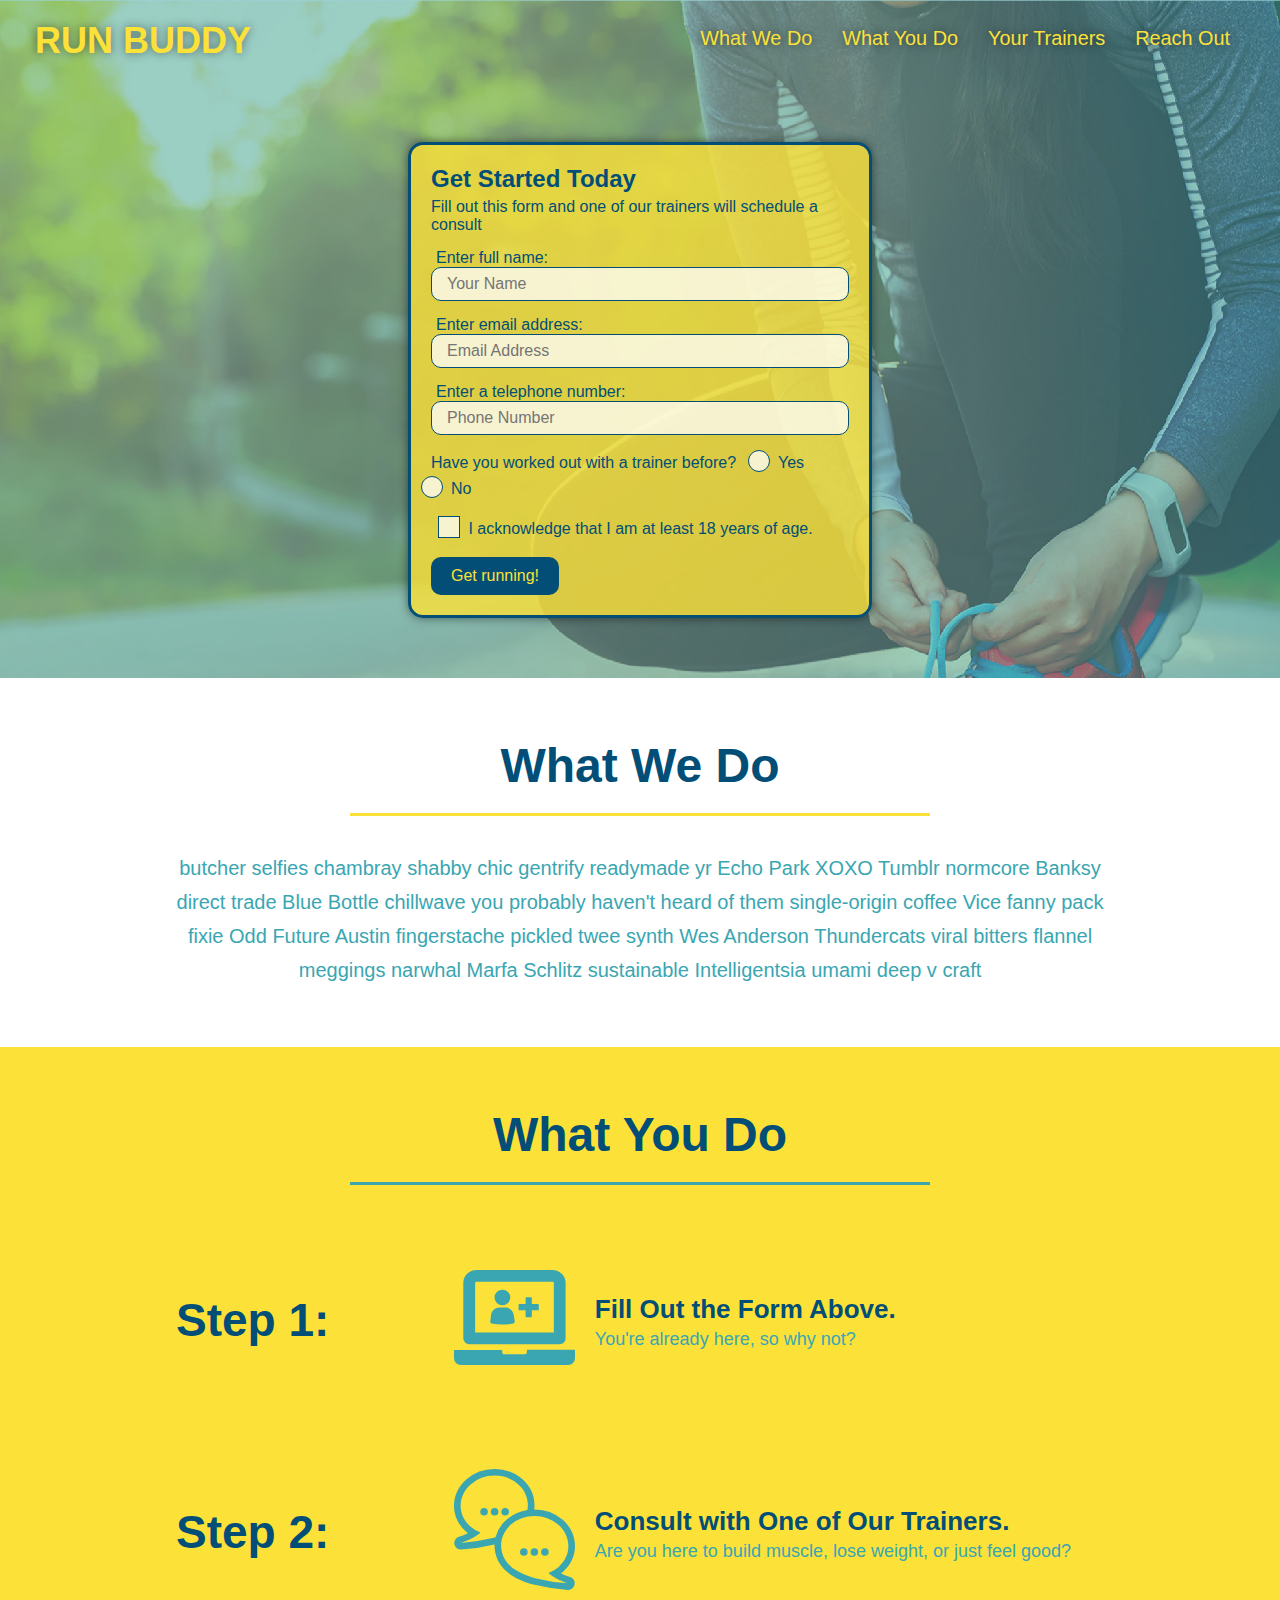
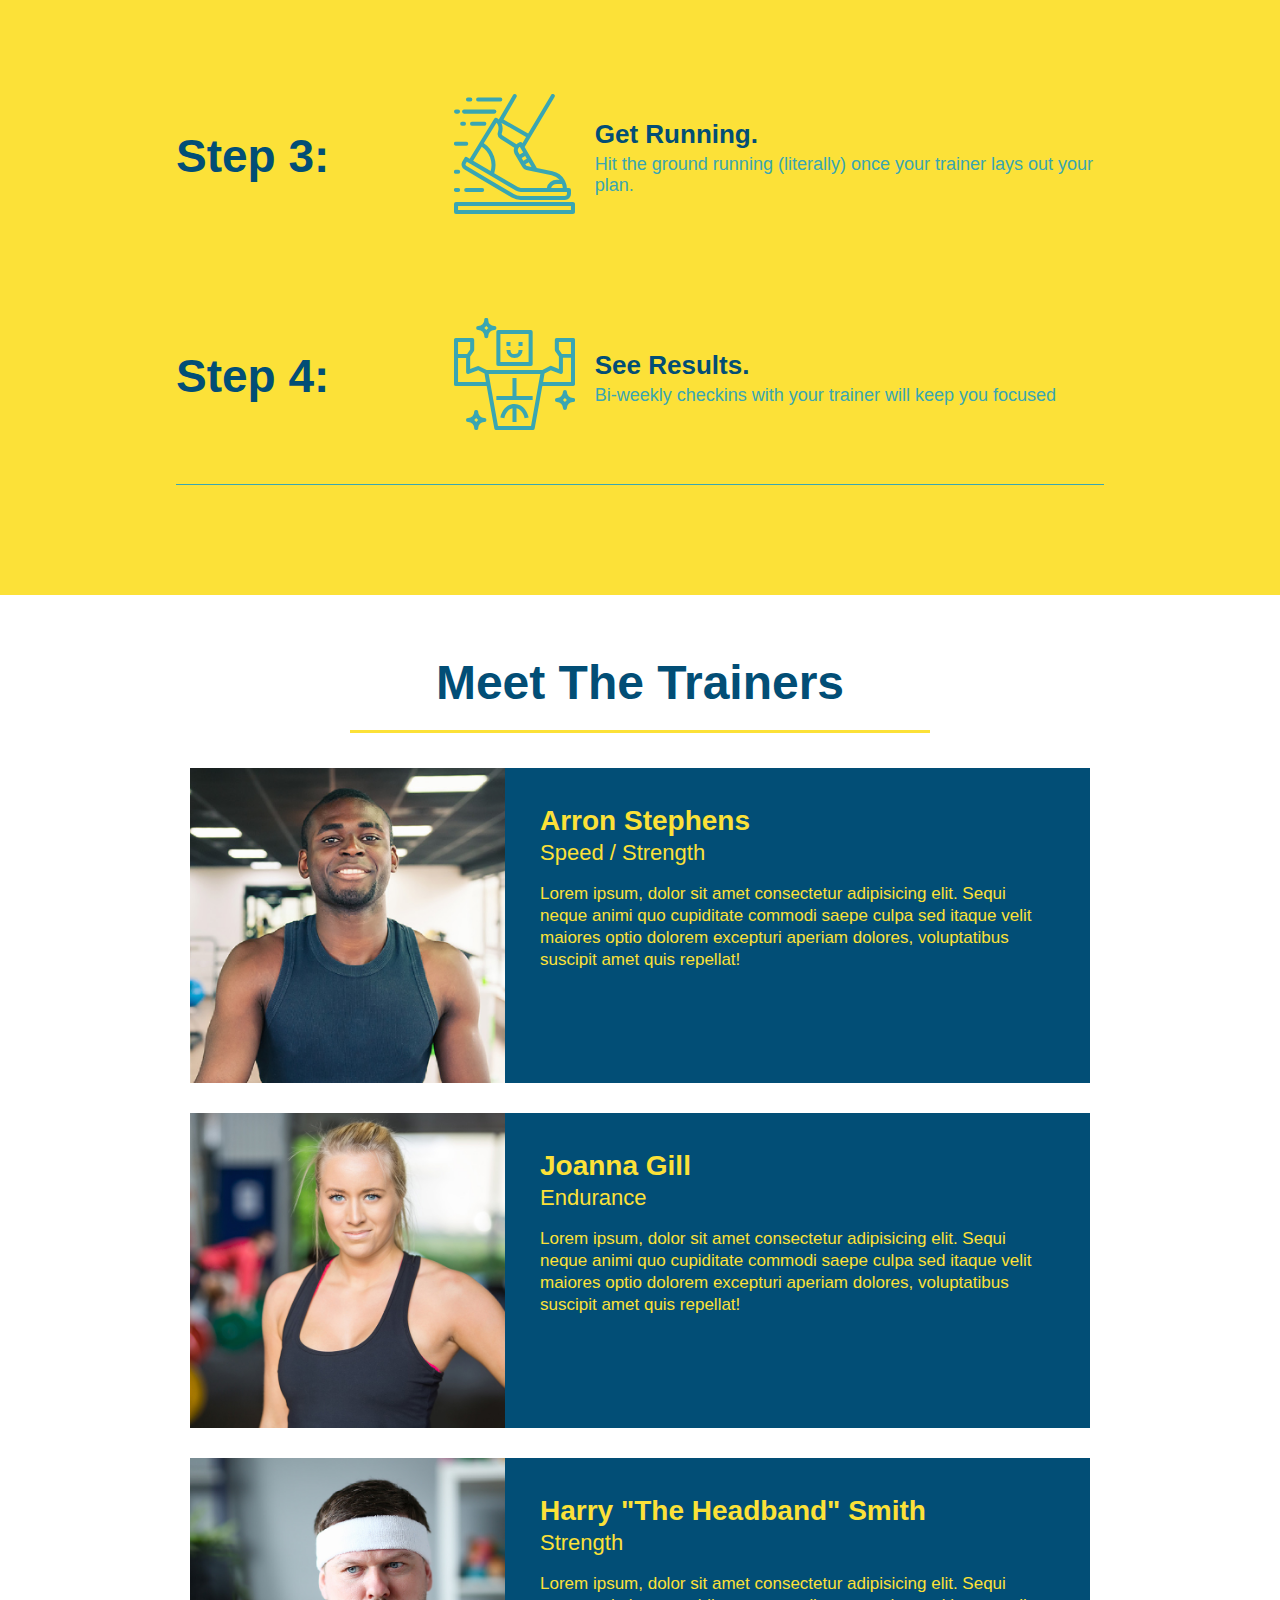
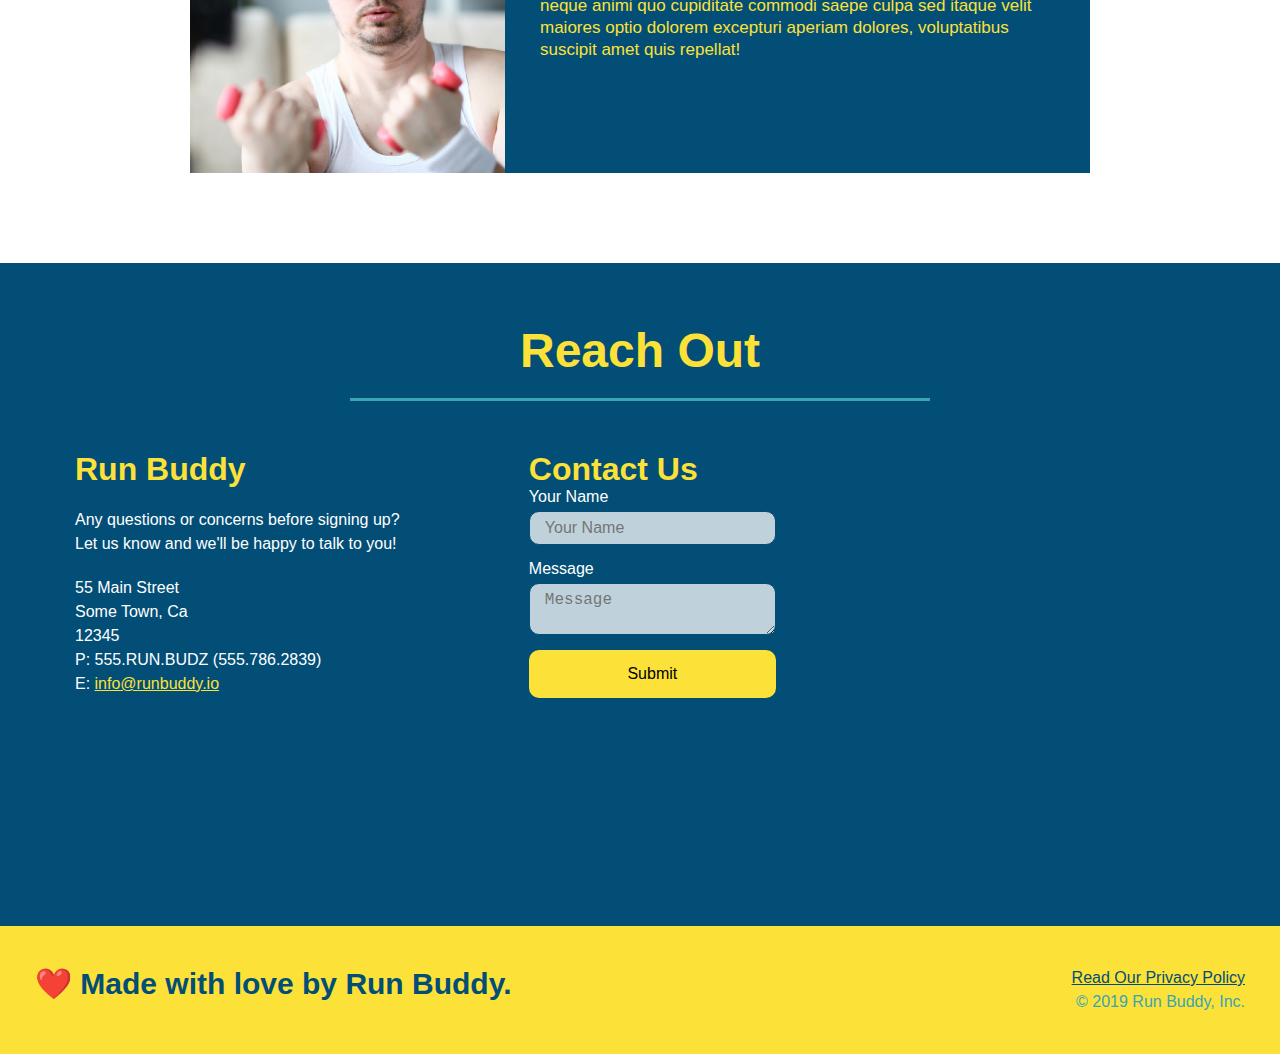
==== commit 60483260: "variables file" ====
--- a/index.html
+++ b/index.html
@@ -5,6 +5,7 @@
     <meta charset="UTF-8" />
     <title>Run Buddy</title>
     <link rel="stylesheet" href="./assets/style.css" />
+    <link rel="stylesheet" href="./assets/variables.css" />
     <meta name="viewport" content="width=device-width, initial-scale=1.0" />
   </head>
 
@@ -65,12 +66,6 @@
               <input type="checkbox" name="age-confirm" id="checkbox" />
               <label for="checkbox">I acknowledge that I am at least 18 years of age.</label>
             </span>
-          </p>>
-          <p>
-            <label for="checkbox">
-              I acknowledge that I am at least 18 years of age.
-            </label>
-            <input type="checkbox" name="checkpoint1" id="checkbox" />
           </p>
           <button type="submit">
             Get running!
--- a/assets/style.css
+++ b/assets/style.css
@@ -5,7 +5,7 @@
 }
   
 body {
-	color: #39a6b2;
+	color: var(--tertiary-color);
 	font-family: Helvetica, Arial, sans-serif;
 	size: 100%;
 }
@@ -13,7 +13,7 @@
 /* apply styles to <header> */
 header {
 	padding: 20px 35px;
-	background-color: #39a6b2;
+	background-color: var(--tertiary-color);
 	display: flex;
 	justify-content: space-between;
 	flex-wrap: wrap;
@@ -31,14 +31,14 @@
 header h1 {
 	font-weight: bold;
 	font-size: 36px;
-	color: #fce138;
+	color: var(--primary-color);
 	margin: 0;
 	text-shadow: 0 0 10px rgba(0, 0, 0, 0.5);
 }
 
 header a {
 	text-decoration: none;
-	color: #fce138;
+	color: var(--primary-color);
 }
 
 header nav {
@@ -61,14 +61,14 @@
 }
 
 header nav ul li a:hover {
-	background: #fce138;
-	color: #024e76;
+	background: var(--primary-color);
+	color: var(--secondary-color);
 	border-radius: 15px;
 	text-shadow: none;
 }
 
 footer {
-	background: #fce138;
+	background: var(--primary-color);
 	width: 100%;
 	padding: 40px 35px;
 	display: flex;
@@ -77,7 +77,7 @@
 }
 
 footer h2 {
-	color: #024e76;
+	color: var(--secondary-color);
 	font-size: 30px;
 	margin: 0;
 }
@@ -88,7 +88,7 @@
 }
 
 footer a {
-	color: #024e76;
+	color: var(--secondary-color);
 }
 
 section {
@@ -119,17 +119,17 @@
 .hero-cta h2 {
 	font-style: italic;
 	font-size: 55px;
-	color: #fce138;
+	color: var(--primary-color);
 	text-shadow: 0 0 10px rgba(0, 0, 0, 0.5);
 }
 
 /* Hero Style End */
 
 .hero-form {
-	border: 3px solid #024e76;
+	border: 3px solid var(--secondary-color);
 	background-color: rgba(252, 225, 56, 0.8);
 	padding: 20px;
-	color: #024e76;
+	color: var(--secondary-color);
 	width: 40%;
 	margin: #fce148;
 	box-shadow: 0 0 10px rgba(0, 0, 0, 0.5);
@@ -145,11 +145,11 @@
 }
 
 .form-input {
-	border: 1px solid #024e76;
+	border: 1px solid var(--secondary-color);
 	display: block;
 	padding: 7px 15px;
 	font-size: 16px;
-	color: #024e76;
+	color: var(--secondary-color);
 	width: 100%;
 	margin-bottom: 15px;
 	border-radius: 10px;
@@ -166,8 +166,8 @@
 }
 
 .hero-form button {
-	color: #fce138;
-	background-color: #024e76;
+	color: var(--primary-color);
+	background-color: var(--secondary-color);
 	border: none;
 	padding: 10px 20px;
 	font-size: 16px;
@@ -175,7 +175,7 @@
 }
 
 .hero-form button:hover {
-	background-color: #39a6b2;
+	background-color: var(--tertiary-color);
 }
 
 .checkbox-wrapper input, .radio-wrapper input {
@@ -198,19 +198,19 @@
 	width: 20px;
 	height: 20px;
 	border-radius: 50%;
-	background: #024e76;
+	background: var(--secondary-color);
 	position: absolute;
 	left: -29px;
 	top: -3px;
-	background-image: radial-gradient(circle, #39a6b2, #024e76);
+	background-image: radial-gradient(circle, var(--tertiary-color), var(--secondary-color));
 }
 
 .checkbox-wrapper label::after {
 	content: "";
 	height: 6px;
 	width: 14px;
-	border-left: 2px solid #024e76;
-	border-bottom: 2px solid #024e76;
+	border-left: 2px solid var(--secondary-color);
+	border-bottom: 2px solid var(--secondary-color);
 	position: absolute;
 	left: -26px;
 	top: 1px;
@@ -222,7 +222,7 @@
 	height: 20px;
 	width: 20px;
 	background: rgba(255, 255, 255, 0.75);  
-	border: 1px solid #024e76;  
+	border: 1px solid var(--secondary-color);  
 	position: absolute;
 	top: -4px;
 	left: -30px;
@@ -240,7 +240,7 @@
 
 .intro p {
 	line-height: 1.7;
-	color: #39a6b2;
+	color: var(--tertiary-color);
 	width: 80%;
 	font-size: 20px;
 	margin: 0 auto;
@@ -248,7 +248,7 @@
 }
 
 .steps {
-	background: #fce138;
+	background: var(--primary-color);
 }
 
 .step {
@@ -261,11 +261,11 @@
 	justify-content: space-between;
 }
 .step:last-child {
-	border-bottom: 1px solid #39a6b2;
+	border-bottom: 1px solid var(--tertiary-color);
 }
 
 .step h3 {
-	color: #024e76;
+	color: var(--secondary-color);
 	font-size: 46px;
 	flex: 1 30%;
 }
@@ -291,19 +291,19 @@
 }
 
 .step-text p {
-	color: #39a6b2;
+	color: var(--tertiary-color);
 	font-size: 18px;
 }
 
 .step-text h4 {
     font-size: 26px;
     line-height: 1.5;
-    color: #024e76;
+    color: var(--secondary-color);
 }
 
 .section-title {
 	font-size: 48px;
-	color: #024e76;
+	color: var(--secondary-color);
 	border-bottom: 3px solid;
 	padding-bottom: 20px;
 	text-align: center;
@@ -312,18 +312,18 @@
 }
 
 .primary-border {
-	border-color: #fce138;
+	border-color: var(--primary-color);
 }
 
 .secondary-border {
-	border-color: #39a6b2;
+	border-color: var(--tertiary-color);
 }
 
 .trainer {
 	width: 900px;
 	margin: 0 auto 30px auto;
-	background: #024e76;
-	color: #fce138;
+	background: var(--secondary-color);
+	color: var(--primary-color);
 	overflow: auto;
 }
 
@@ -363,11 +363,11 @@
 
 /*reach out section style*/
 .contact {
-	background: #024e76;
+	background: var(--secondary-color);
 }
 
 .contact h2 {
-	color: #fce138;
+	color: var(--primary-color);
 }
 
 .contact-info {
@@ -390,7 +390,7 @@
 }
 
 .contact-info h3 {
-  color: #fce138;
+  color: var(--primary-color);
   font-size: 32px;
 }
 
@@ -402,15 +402,15 @@
 }
 
 .contact-info a {
-  color: #fce138;
+  color: var(--primary-color);
 }
 
 .contact-form input, .contact-form textarea {
-	border: 1px solid #024e76;
+	border: 1px solid var(--secondary-color);
 	display: block;
 	padding: 7px 15px;
 	font-size: 16px;
-	color: #024e76;
+	color: var(--secondary-color);
 	width: 100%;
 	margin-bottom: 15px;
 	margin-top: 5px;
@@ -426,7 +426,7 @@
 .contact-form button {
 	width: 100%;
 	border: none;
-	background: #fce138;
+	background: var(--primary-color);
 	text-align: center;
 	padding: 15px 0;
 	font-size: 16px;
@@ -434,8 +434,8 @@
 } 
 
 .contact-form button:hover {
-	color: #fce138;
-	background: #39a6b2;
+	color: var(--primary-color);
+	background: var(--tertiary-color);
 }
 /*reach out section style ends*/
 
--- a/assets/variables.css
+++ b/assets/variables.css
@@ -0,0 +1,5 @@
+:root {
+	--primary-color: #fce138;
+	--secondary-color: #024e76;
+	--tertiary-color: #39a6b2;
+}